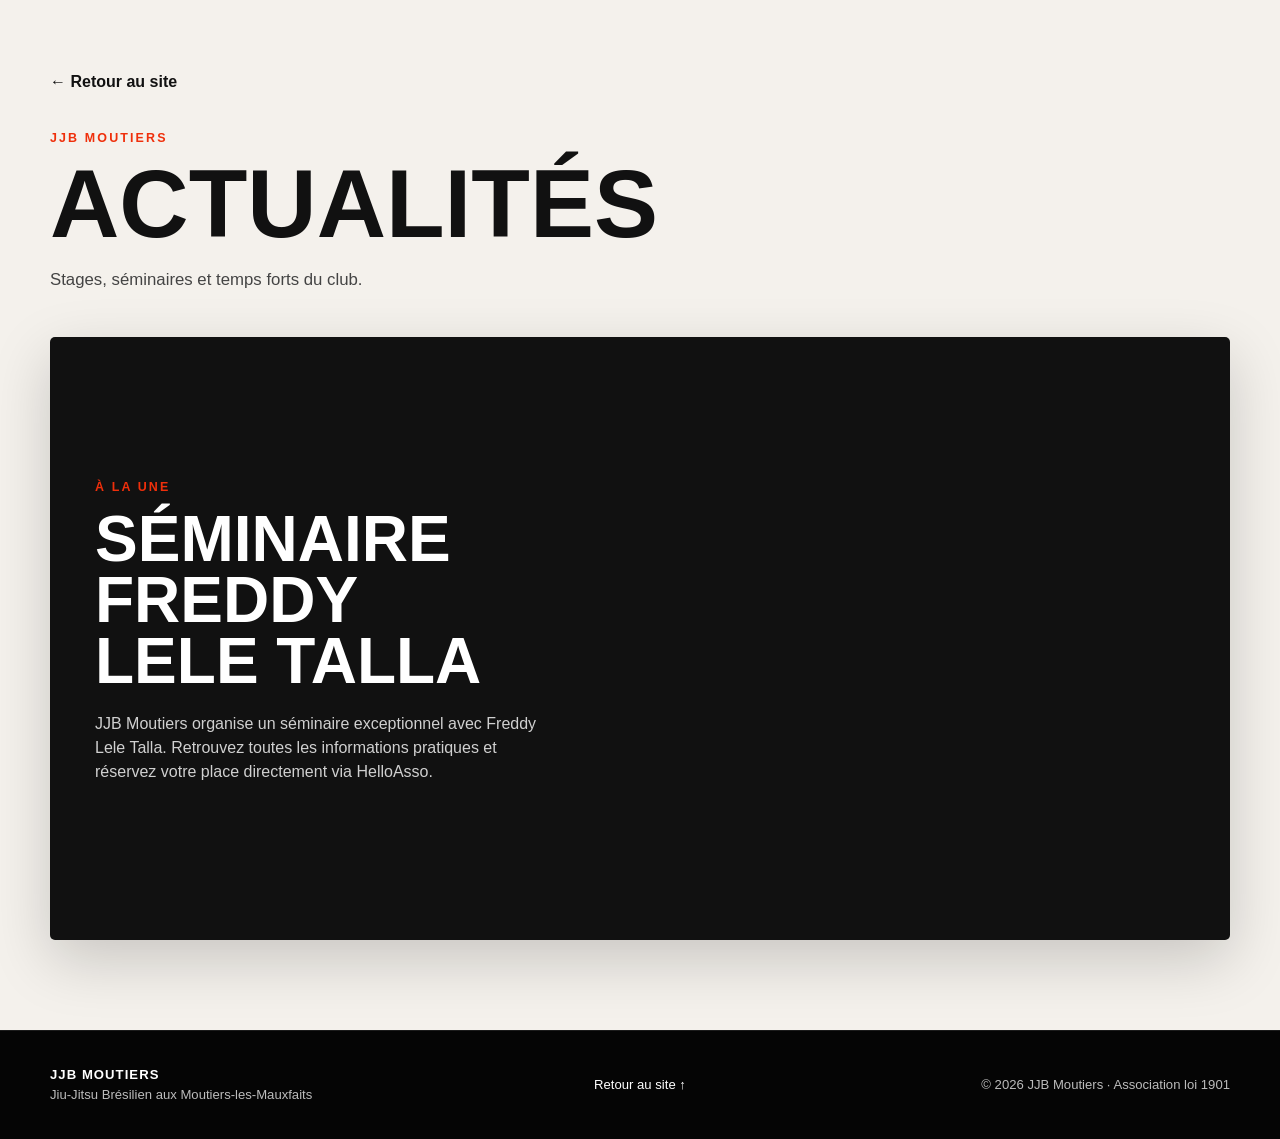
==== actualites.html @ f25745db "Création page actualités This file contains the HTML structure for the JJB Moutiers news page, inclu" ====
<!doctype html>
<html lang="fr">
<head>
  <meta charset="utf-8">
  <meta name="viewport" content="width=device-width, initial-scale=1">

  <title>Actualités | JJB Moutiers</title>
  <meta name="description" content="Retrouvez les actualités, stages et événements du club JJB Moutiers aux Moutiers-les-Mauxfaits.">

  <meta name="robots" content="index,follow">
  <link rel="canonical" href="https://www.jjbmoutiers.fr/actualites.html">

  <link rel="icon" href="assets/logo-jjb-moutiers.png">
  <link rel="stylesheet" href="styles.css">

  <style>
    .news-page{
      background:#f4f1ec;
      color:#111;
      min-height:100vh;
      padding:70px 0 90px;
    }

    .news-header{
      max-width:850px;
      margin-bottom:45px;
    }

    .news-header h1{
      font-family:Impact,Haettenschweiler,'Arial Narrow Bold',sans-serif;
      text-transform:uppercase;
      font-size:clamp(3.2rem,8vw,6rem);
      line-height:.9;
      margin:0 0 20px;
    }

    .news-header>p:last-child{
      max-width:650px;
      color:#444;
      font-size:1.05rem;
    }

    .news-back{
      display:inline-block;
      margin-bottom:35px;
      font-weight:800;
      color:#111;
    }

    .news-card{
      display:grid;
      grid-template-columns:.85fr 1.15fr;
      gap:50px;
      align-items:center;
      background:#111;
      color:#fff;
      padding:45px;
      border-radius:5px;
      box-shadow:0 20px 60px rgba(0,0,0,.18);
    }

    .news-card .section-tag{
      color:#ef2f0b;
    }

    .news-card h2{
      font-family:Impact,Haettenschweiler,'Arial Narrow Bold',sans-serif;
      text-transform:uppercase;
      font-size:clamp(2.3rem,5vw,4rem);
      line-height:.95;
      margin-bottom:20px;
    }

    .news-card p{
      color:#d0d0d0;
      max-width:480px;
    }

    .news-widget{
      min-width:0;
    }

    .news-widget iframe{
      display:block;
      width:100%;
      height:513px;
      border:0;
    }

    @media(max-width:800px){
      .news-page{
        padding:45px 0 70px;
      }

      .news-card{
        grid-template-columns:1fr;
        gap:28px;
        padding:28px 20px;
      }

      .news-widget iframe{
        height:513px;
      }
    }
  </style>
</head>

<body>

  <main class="news-page">
    <div class="shell">

      <a class="news-back" href="index.html">← Retour au site</a>

      <div class="news-header">
        <p class="section-tag">JJB MOUTIERS</p>
        <h1>Actualités</h1>
        <p>Stages, séminaires et temps forts du club.</p>
      </div>

      <article class="news-card">

        <div>
          <p class="section-tag">À LA UNE</p>

          <h2>Séminaire Freddy Lele Talla</h2>

          <p>
            JJB Moutiers organise un séminaire exceptionnel avec Freddy Lele Talla.
            Retrouvez toutes les informations pratiques et réservez votre place
            directement via HelloAsso.
          </p>
        </div>

        <div class="news-widget">
          <iframe
            id="haWidgetVignette"
            title="Séminaire Freddy Lele Talla - JJB Moutiers"
            allowtransparency="true"
            src="https://www.helloasso.com/associations/jjb-moutiers/evenements/seminaire-freddy-lele-talla/widget-vignette">
          </iframe>
        </div>

      </article>

    </div>
  </main>

  <footer class="site-footer">
    <div class="shell footer-grid">

      <div>
        <strong>JJB MOUTIERS</strong>
        <span>Jiu-Jitsu Brésilien aux Moutiers-les-Mauxfaits</span>
      </div>

      <div>
        <a href="index.html">Retour au site ↑</a>
      </div>

      <p>© 2026 JJB Moutiers · Association loi 1901</p>

    </div>
  </footer>

</body>
</html>
---- styles.css ----
:root{
  --ink:#080808;
  --ink-2:#111111;
  --panel:#171717;
  --paper:#f4f1ec;
  --white:#fff;
  --muted:#bdbdbd;
  --line:rgba(255,255,255,.14);
  --accent:#ef2f0b;
  --accent-2:#b91f08;
  --shadow:0 20px 60px rgba(0,0,0,.35);
  --shell:min(1180px, calc(100% - 40px));
}
*{box-sizing:border-box}
html{scroll-behavior:smooth}
body{margin:0;background:var(--ink);color:#fff;font-family:Arial,Helvetica,sans-serif;line-height:1.5}
img{display:block;max-width:100%}
a{color:inherit;text-decoration:none}
button,input,textarea{font:inherit}
.skip-link{position:absolute;left:-9999px;top:8px;background:#fff;color:#000;padding:10px;z-index:999}
.skip-link:focus{left:8px}
.shell{width:var(--shell);margin:0 auto}
.site-header{position:sticky;top:0;z-index:100;background:rgba(5,5,5,.92);backdrop-filter:blur(14px);border-bottom:1px solid rgba(255,255,255,.08)}
.nav-wrap{min-height:78px;display:flex;align-items:center;justify-content:space-between;gap:32px}
.brand{display:flex;align-items:center;gap:12px;min-width:max-content}
.brand img{width:58px;height:58px;object-fit:contain}
.brand span{display:flex;flex-direction:column;line-height:1}
.brand strong{font-family:Impact,Haettenschweiler,'Arial Narrow Bold',sans-serif;font-size:1.32rem;letter-spacing:.045em}
.brand small{margin-top:7px;font-size:.72rem;letter-spacing:.16em;font-weight:800}
.main-nav{display:flex;align-items:center;gap:28px;font-size:.83rem;font-weight:800}
.main-nav a{transition:.2s;color ease,.2s transform ease}.main-nav a:hover{color:var(--accent);transform:translateY(-1px)}
.nav-instagram{border:1px solid rgba(255,255,255,.28);padding:8px 12px;border-radius:3px}
.menu-toggle{display:none;background:none;border:0;color:#fff;padding:8px;cursor:pointer}.menu-toggle span{display:block;width:28px;height:2px;background:#fff;margin:5px 0}
.hero{position:relative;min-height:650px;display:flex;align-items:center;overflow:hidden}
.hero-photo{position:absolute;top:0;right:0;bottom:0;left:auto;width:64%;height:100%;object-fit:cover;object-position:center 61%;filter:saturate(.9) contrast(1.04)}
.hero-overlay{position:absolute;inset:0;background:linear-gradient(90deg,rgba(0,0,0,.96) 0%,rgba(0,0,0,.86) 34%,rgba(0,0,0,.34) 63%,rgba(0,0,0,.08) 100%),linear-gradient(0deg,rgba(0,0,0,.35),transparent 55%)}
.hero-content{position:relative;padding:72px 0 84px;z-index:2}
.eyebrow,.section-tag{margin:0 0 13px;color:var(--accent);font-size:.78rem;font-weight:900;letter-spacing:.17em}
h1,h2,h3,p{margin-top:0}
.hero h1{font-family:Impact,Haettenschweiler,'Arial Narrow Bold',sans-serif;font-size:clamp(4rem,9vw,7.8rem);line-height:.86;letter-spacing:.035em;margin-bottom:14px;text-shadow:0 6px 30px rgba(0,0,0,.45)}
.hero-kicker{font-family:Impact,Haettenschweiler,'Arial Narrow Bold',sans-serif;color:var(--accent);font-size:clamp(2rem,5vw,4.2rem);letter-spacing:.025em;line-height:1;margin-bottom:20px}
.hero-mantra{font-weight:900;letter-spacing:.22em;font-size:.88rem}.hero-mantra span{color:var(--accent);padding:0 8px}
.hero-copy{max-width:680px;font-size:1.08rem;color:#eee;margin:23px 0 30px}
.hero-actions{display:flex;gap:14px;flex-wrap:wrap}.btn{display:inline-flex;align-items:center;justify-content:center;gap:18px;min-height:52px;padding:0 22px;border-radius:3px;font-family:Impact,Haettenschweiler,'Arial Narrow Bold',sans-serif;letter-spacing:.04em;text-transform:uppercase;transition:.2s ease;cursor:pointer}.btn span{font-family:Arial,Helvetica,sans-serif;font-size:1.1rem}.btn:hover{transform:translateY(-2px)}.btn-primary{background:var(--accent);color:#fff;box-shadow:0 12px 28px rgba(239,47,11,.24)}.btn-primary:hover{background:#ff3a12}.btn-ghost{border:1px solid rgba(255,255,255,.65);background:rgba(0,0,0,.25)}.btn-ghost:hover{background:#fff;color:#000}
.pillars{background:linear-gradient(180deg,#111,#090909);border-top:1px solid rgba(255,255,255,.06);border-bottom:1px solid rgba(255,255,255,.08)}
.pillar-grid{display:grid;grid-template-columns:repeat(4,1fr)}
.pillar-grid article{position:relative;text-align:center;padding:30px 24px 32px}.pillar-grid article+article:before{content:"";position:absolute;left:0;top:28px;bottom:28px;width:1px;background:var(--line)}
.pillar-icon{display:block;color:var(--accent);font-size:1.85rem;margin-bottom:9px}.pillar-grid h2{font-family:Impact,Haettenschweiler,'Arial Narrow Bold',sans-serif;font-size:1.05rem;letter-spacing:.04em;margin-bottom:5px}.pillar-grid p{margin:0;color:#d4d4d4;font-size:.84rem}
.section{padding:88px 0}.section-light{background:var(--paper);color:#101010}.section-dark{background:radial-gradient(circle at 20% 0%,#1a1a1a 0,#0c0c0c 42%,#050505 100%)}
.section-copy h2,.section-heading h2,.contact-card h2,.signup-content h2,.schedule-inner h2{font-family:Impact,Haettenschweiler,'Arial Narrow Bold',sans-serif;text-transform:uppercase;letter-spacing:.025em;font-size:clamp(2.1rem,4vw,3.3rem);line-height:.98;margin-bottom:22px}.section-light .section-tag{color:#111;position:relative;display:inline-block;padding-bottom:10px}.section-light .section-tag:after{content:"";position:absolute;left:0;bottom:0;width:74px;height:3px;background:var(--accent)}
.club-grid{display:grid;grid-template-columns:.9fr 1.25fr;gap:64px;align-items:center}.section-copy p{font-size:1rem;color:#292929}.text-link{display:inline-flex;gap:15px;align-items:center;color:#111;font-family:Impact,Haettenschweiler,'Arial Narrow Bold',sans-serif;text-transform:uppercase;border-bottom:2px solid var(--accent);padding:12px 0 8px;margin-top:8px}.text-link span{color:var(--accent)}
.cfjjb-affiliation{
  display:flex;
  align-items:center;
  gap:14px;
  margin:22px 0 4px;
  padding:12px 14px;
  max-width:390px;
  background:#111;
  border-radius:4px;
}

.cfjjb-affiliation a{
  display:block;
  flex:0 0 auto;
}

.cfjjb-affiliation img{
  width:64px;
  height:auto;
}

.cfjjb-affiliation p{
  margin:0;
  line-height:1.25;
}

.cfjjb-affiliation strong{
  display:block;
  color:#fff;
  font-size:.92rem;
}

.cfjjb-affiliation span{
  display:block;
  margin-top:3px;
  color:#bdbdbd;
  font-size:.72rem;
}
.photo-triptych{display:grid;grid-template-columns:repeat(3,1fr);gap:12px;height:480px}.photo-triptych figure{margin:0;overflow:hidden;background:#111}.photo-triptych img{width:100%;height:100%;object-fit:cover;transition:.35s ease}.photo-triptych figure:nth-child(1) img{filter:grayscale(100%);object-position:50% 44%}.photo-triptych figure:nth-child(2) img{filter:grayscale(0%);object-position:50% 52%}.photo-triptych figure:nth-child(3) img{filter:grayscale(0%);object-position:48% 38%}.photo-triptych figure:hover img{transform:scale(1.035);filter:grayscale(0%)}
.section-heading{display:flex;justify-content:space-between;gap:80px;align-items:end;margin-bottom:42px}.section-heading>p{max-width:440px;color:#c7c7c7;margin-bottom:6px}
.course-cards{display:grid;grid-template-columns:repeat(4,1fr);border:1px solid var(--line)}.course-card{padding:34px 28px 38px;min-height:260px;background:rgba(255,255,255,.02);position:relative}.course-card+.course-card{border-left:1px solid var(--line)}.course-card>span{font-family:Impact,Haettenschweiler,'Arial Narrow Bold',sans-serif;color:var(--accent);font-size:1.1rem}.course-card h3{font-family:Impact,Haettenschweiler,'Arial Narrow Bold',sans-serif;font-size:1.6rem;letter-spacing:.02em;text-transform:uppercase;margin:50px 0 12px}.course-card p{margin:0;color:#bbb;font-size:.91rem}.course-card:hover{background:linear-gradient(180deg,rgba(239,47,11,.12),rgba(255,255,255,.02))}
.schedule-section{display:grid;grid-template-columns:.78fr 1.22fr;min-height:650px;background:#0a0a0a}.schedule-media{overflow:hidden}.schedule-media img{width:100%;height:100%;object-fit:cover;object-position:50% 48%;filter:saturate(.88)}.schedule-panel{display:flex;align-items:center;background:linear-gradient(135deg,#0a0a0a,#171717)}.schedule-inner{width:min(720px,calc(100% - 64px));margin:0 auto;padding:64px 0}.schedule-inner .section-tag{color:var(--accent)}
.schedule-table{border:1px solid var(--line)}.schedule-row{display:grid;grid-template-columns:110px 1fr 120px;gap:16px;padding:14px 18px;border-bottom:1px solid rgba(255,255,255,.08);align-items:center}.schedule-row:last-child{border-bottom:0}.schedule-row:nth-child(odd):not(.schedule-head){background:rgba(255,255,255,.025)}.schedule-head{color:#9f9f9f;text-transform:uppercase;font-size:.75rem;letter-spacing:.08em;font-weight:800}.schedule-row strong{color:#fff}.schedule-row span{color:#d2d2d2}.schedule-row time{text-align:right;color:#fff;font-weight:800}
.wide-photo{position:relative;height:520px;overflow:hidden}.wide-photo img{width:100%;height:100%;object-fit:cover;object-position:50% 50%}.wide-photo:after{content:"";position:absolute;inset:0;background:linear-gradient(0deg,rgba(0,0,0,.62),transparent 52%)}.wide-photo-caption{position:absolute;left:50%;bottom:42px;transform:translateX(-50%);z-index:2;width:var(--shell);display:flex;align-items:end;justify-content:space-between;gap:30px}.wide-photo-caption strong{font-family:Impact,Haettenschweiler,'Arial Narrow Bold',sans-serif;font-size:2.5rem;letter-spacing:.04em}.wide-photo-caption span{font-size:1rem;color:#eee}
.signup-section{display:grid;grid-template-columns:1fr 1fr}.signup-half{padding:68px 0}.trial{background:linear-gradient(135deg,#ee2e0a 0,#b81c05 100%);position:relative;overflow:hidden}.trial:after{content:"";position:absolute;width:270px;height:270px;border:46px solid rgba(0,0,0,.08);border-radius:50%;right:-110px;bottom:-150px}.membership{background:linear-gradient(135deg,#0f0f0f,#1b1b1b)}.signup-content{width:min(520px,calc(100% - 56px));margin:0 auto}.signup-content .section-tag{color:#fff}.signup-content h2{font-size:2.6rem}.signup-content p{max-width:530px;color:#f0f0f0}.helloasso-widget{margin-top:24px;max-width:440px;min-height:70px}.helloasso-widget iframe{display:block;width:100%;height:70px;border:0;background:transparent}

/* Competition */
.competition-section{background:radial-gradient(circle at 80% 0%,rgba(239,47,11,.13),transparent 32%),linear-gradient(180deg,#101010 0%,#050505 100%);overflow:hidden}
.competition-intro{display:grid;grid-template-columns:.95fr 1.05fr;gap:58px;align-items:stretch}
.competition-copy{padding:12px 0}.competition-copy h2{font-family:Impact,Haettenschweiler,'Arial Narrow Bold',sans-serif;text-transform:uppercase;letter-spacing:.025em;font-size:clamp(2.5rem,5vw,4rem);line-height:.94;margin-bottom:24px}.competition-copy>p{color:#c8c8c8;max-width:640px}.competition-copy .section-tag{color:var(--accent)}
.competition-facts{display:grid;grid-template-columns:repeat(3,1fr);border:1px solid var(--line);margin:30px 0 26px}.competition-facts article{padding:22px 18px 20px;min-height:160px;background:rgba(255,255,255,.025)}.competition-facts article+article{border-left:1px solid var(--line)}.competition-facts strong{display:block;font-family:Impact,Haettenschweiler,'Arial Narrow Bold',sans-serif;color:var(--accent);font-size:2.15rem;line-height:1;margin-bottom:12px}.competition-facts span{display:block;font-weight:900;color:#fff;line-height:1.15}.competition-facts small{display:block;color:#9f9f9f;margin-top:8px;line-height:1.35}
.competition-actions{display:flex;align-items:center;gap:15px;flex-wrap:wrap}.competition-actions .btn{min-height:48px}.competition-source{color:#c9c9c9;font-size:.84rem;font-weight:800;border-bottom:1px solid rgba(255,255,255,.24);padding:7px 0}.competition-source:hover{color:#fff;border-color:var(--accent)}
.competition-feature{position:relative;margin:0;min-height:540px;overflow:hidden;background:#151515;box-shadow:var(--shadow)}.competition-feature img{width:100%;height:100%;object-fit:cover;object-position:50% 48%;filter:saturate(.8) contrast(1.06)}.competition-feature:after,.competition-card:after{content:"";position:absolute;inset:0;background:linear-gradient(0deg,rgba(0,0,0,.82) 0%,rgba(0,0,0,.08) 48%,transparent 72%);pointer-events:none}.competition-feature figcaption,.competition-card figcaption{position:absolute;left:24px;right:24px;bottom:22px;z-index:2}.competition-feature figcaption strong,.competition-card figcaption strong{display:block;font-family:Impact,Haettenschweiler,'Arial Narrow Bold',sans-serif;text-transform:uppercase;letter-spacing:.04em;color:#fff}.competition-feature figcaption strong{font-size:2rem}.competition-feature figcaption span,.competition-card figcaption span{display:block;color:#ddd;margin-top:4px}.competition-feature figcaption span{max-width:480px}
.competition-gallery{display:grid;grid-template-columns:repeat(4,1fr);grid-auto-rows:220px;gap:12px;margin-top:50px}.competition-card{position:relative;margin:0;overflow:hidden;background:#161616}.competition-card img{width:100%;height:100%;object-fit:cover;transition:.35s ease;filter:saturate(.9) contrast(1.04)}.competition-card:hover img{transform:scale(1.035)}.competition-card-tall{grid-row:span 2}.competition-card-wide{grid-column:span 2}.competition-card figcaption strong{font-size:1.25rem}.competition-card figcaption span{font-size:.8rem;color:#c6c6c6}.competition-card:nth-child(2) img{object-position:50% 44%}.competition-card:nth-child(3) img{object-position:50% 42%}.competition-card:nth-child(4) img{object-position:50% 38%}.competition-card:nth-child(5) img{object-position:50% 40%}.competition-card:nth-child(6) img{object-position:50% 36%}

.contact-grid{display:grid;grid-template-columns:1.05fr 1fr .9fr;gap:54px}.contact-card,.partners-card{min-width:0}.contact-card address{font-style:normal;font-size:1.05rem;line-height:1.75;margin-bottom:24px}.btn-outline-dark{border:1px solid #111;color:#111}.btn-outline-dark:hover{background:#111;color:#fff}.contact-list{list-style:none;padding:0;margin:0}.contact-list li{display:flex;align-items:center;gap:15px;padding:10px 0;border-bottom:1px solid rgba(0,0,0,.1)}.contact-list li span{color:var(--accent);font-weight:900;font-size:1.25rem}.contact-list a:hover{color:var(--accent)}.partner-logos{display:flex;align-items:center;gap:16px;flex-wrap:wrap}.partner-logos img{width:88px;height:88px;object-fit:contain;border-radius:50%;background:#fff}.partner-logos img:first-child{background:transparent}
.site-footer{background:#050505;border-top:1px solid rgba(255,255,255,.09);padding:34px 0;color:#bcbcbc}.footer-grid{display:grid;grid-template-columns:1fr auto 1fr;gap:28px;align-items:center;font-size:.82rem}.footer-grid>div{display:flex;flex-direction:column}.footer-grid strong{color:#fff;letter-spacing:.08em}.footer-grid a{color:#fff}.footer-grid p{text-align:right;margin:0}
#club,#cours,#horaires,#competition,#essai,#adhesion,#contact{scroll-margin-top:92px}
.mobile-cta-bar{display:none}
@media (max-width:980px){
  body.menu-open{overflow:hidden}
  .menu-toggle{display:block}.main-nav{position:absolute;top:78px;left:0;right:0;display:none;flex-direction:column;align-items:stretch;gap:0;background:#090909;border-top:1px solid rgba(255,255,255,.08);padding:10px 20px 18px}.main-nav.open{display:flex}.main-nav a{padding:13px 0;border-bottom:1px solid rgba(255,255,255,.07)}.nav-instagram{border:0;border-radius:0}
  .hero{min-height:620px}.hero-photo{width:66%;object-position:center 61%}.hero-overlay{background:linear-gradient(90deg,rgba(0,0,0,.97) 0%,rgba(0,0,0,.84) 50%,rgba(0,0,0,.28) 100%)}.hero-copy{max-width:560px}
  .pillar-grid{grid-template-columns:repeat(2,1fr)}.pillar-grid article:nth-child(3):before{display:none}.pillar-grid article:nth-child(-n+2){border-bottom:1px solid var(--line)}
  .club-grid{grid-template-columns:1fr;gap:40px}.photo-triptych{height:420px}
  .section-heading{display:block}.section-heading>p{max-width:650px}.course-cards{grid-template-columns:repeat(2,1fr)}.course-card:nth-child(3){border-left:0;border-top:1px solid var(--line)}.course-card:nth-child(4){border-top:1px solid var(--line)}
  .schedule-section{grid-template-columns:1fr}.schedule-media{height:430px}.schedule-panel{min-height:auto}
  .competition-intro{grid-template-columns:1fr;gap:36px}.competition-feature{min-height:430px}.competition-gallery{grid-template-columns:repeat(2,1fr);grid-auto-rows:300px}.competition-card-tall{grid-row:span 1}.competition-card-wide{grid-column:span 2}
  .contact-grid{grid-template-columns:1fr 1fr}.partners-card{grid-column:1/-1}
}
@media (max-width:680px){
  :root{--shell:min(100% - 28px,1180px)}
  body{padding-bottom:calc(68px + env(safe-area-inset-bottom,0px))}
  #club,#cours,#horaires,#competition,#essai,#adhesion,#contact{scroll-margin-top:78px}
  .brand img{width:50px;height:50px}.brand strong{font-size:1.05rem}.brand small{font-size:.62rem}.nav-wrap{min-height:70px}.menu-toggle{min-width:46px;min-height:46px}.main-nav{position:fixed;top:70px;bottom:0;left:0;right:0;overflow:auto;padding:14px 20px calc(96px + env(safe-area-inset-bottom,0px));background:rgba(7,7,7,.985);box-shadow:0 18px 50px rgba(0,0,0,.55)}.main-nav a{display:flex;align-items:center;min-height:52px;font-size:1rem}.nav-instagram{margin-top:8px;color:var(--accent)}
  .hero{min-height:700px;align-items:end}.hero-photo{left:0;right:0;width:100%;object-position:53% 58%}.hero-overlay{background:linear-gradient(0deg,rgba(0,0,0,.98) 0%,rgba(0,0,0,.9) 43%,rgba(0,0,0,.3) 78%,rgba(0,0,0,.2) 100%)}.hero-content{padding:225px 0 54px}.hero h1{font-size:clamp(3.5rem,19vw,5.6rem)}.hero-kicker{font-size:clamp(2.1rem,10vw,3.1rem)}.hero-mantra{font-size:.72rem;letter-spacing:.12em}.hero-copy{font-size:.98rem}.hero-actions{flex-direction:column}.btn{width:100%}
  .pillar-grid{grid-template-columns:1fr 1fr}.pillar-grid article{padding:26px 15px}.pillar-grid article:nth-child(2n):before{display:block}.pillar-grid article:nth-child(3):before{display:none}
  .section{padding:64px 0}.section-copy h2,.section-heading h2,.contact-card h2,.signup-content h2,.schedule-inner h2{font-size:2.25rem}.photo-triptych{height:auto;grid-template-columns:1fr 1fr}.photo-triptych figure{height:330px}.photo-triptych figure:nth-child(3){grid-column:1/-1;height:390px}
  .course-cards{grid-template-columns:1fr}.course-card{min-height:220px}.course-card+.course-card{border-left:0;border-top:1px solid var(--line)}.course-card h3{margin-top:28px}
  .schedule-media{height:360px}.schedule-inner{width:calc(100% - 28px);padding:52px 0}.schedule-table{border:0}.schedule-head{display:none}.schedule-row{grid-template-columns:1fr auto;gap:7px 20px;padding:16px 0}.schedule-row strong{grid-column:1}.schedule-row span{grid-column:1}.schedule-row time{grid-column:2;grid-row:1/3;align-self:center}
  .wide-photo{height:430px}.wide-photo img{object-position:50% 50%}.wide-photo-caption{bottom:24px;display:block}.wide-photo-caption strong{font-size:2rem;display:block}.wide-photo-caption span{display:block;margin-top:8px}
  .competition-facts{grid-template-columns:1fr}.competition-facts article{min-height:auto}.competition-facts article+article{border-left:0;border-top:1px solid var(--line)}.competition-actions{align-items:stretch}.competition-actions .btn{width:100%}.competition-source{width:100%}.competition-feature{min-height:360px}.competition-gallery{grid-template-columns:1fr;grid-auto-rows:280px;margin-top:30px}.competition-card-wide{grid-column:span 1}.competition-card-tall{grid-row:span 1}.competition-card figcaption{left:18px;right:18px;bottom:18px}
  .signup-section{grid-template-columns:1fr}.signup-half{padding:52px 0}.signup-content{width:calc(100% - 28px)}.signup-content h2{font-size:2.2rem}
  .contact-grid{grid-template-columns:1fr;gap:42px}.partners-card{grid-column:auto}.partner-logos img{width:74px;height:74px}
  .footer-grid{grid-template-columns:1fr;gap:13px;text-align:center}.footer-grid>div{align-items:center}.footer-grid p{text-align:center}.site-footer{padding-bottom:42px}
  .mobile-cta-bar{position:fixed;display:grid;grid-template-columns:1.25fr .85fr;left:0;right:0;bottom:0;z-index:150;background:rgba(5,5,5,.96);backdrop-filter:blur(14px);border-top:1px solid rgba(255,255,255,.13);padding:8px 10px calc(8px + env(safe-area-inset-bottom,0px));gap:8px;box-shadow:0 -12px 30px rgba(0,0,0,.34)}
  .mobile-cta{min-height:48px;border-radius:4px;display:flex;align-items:center;justify-content:center;gap:8px;font-family:Impact,Haettenschweiler,'Arial Narrow Bold',sans-serif;text-transform:uppercase;letter-spacing:.035em;font-size:.94rem}
  .mobile-cta-trial{background:var(--accent);color:#fff}.mobile-cta-join{background:#fff;color:#090909}.mobile-cta-icon{font-family:Arial,Helvetica,sans-serif;font-size:1.05rem;font-weight:900}
}
@media (max-width:390px){
  .brand small{display:none}.brand strong{font-size:1rem}.hero-content{padding-top:205px}.hero-mantra{font-size:.66rem}.pillar-grid{grid-template-columns:1fr}.pillar-grid article{border-bottom:1px solid var(--line)}.pillar-grid article:before{display:none!important}.pillar-grid article:last-child{border-bottom:0}.photo-triptych{grid-template-columns:1fr}.photo-triptych figure,.photo-triptych figure:nth-child(3){grid-column:auto;height:300px}.schedule-row{grid-template-columns:1fr}.schedule-row time{grid-column:1;grid-row:auto;text-align:left;color:var(--accent);margin-top:2px}.competition-gallery{grid-auto-rows:250px}.mobile-cta{font-size:.86rem}
}

/* V2.2 test - robustesse widgets */
.widget-fallback{margin:.5rem 0 0;font-size:.78rem;line-height:1.4;opacity:.78}
.widget-fallback a{text-decoration:underline;text-underline-offset:3px}
.widget-fallback a:hover{opacity:1}
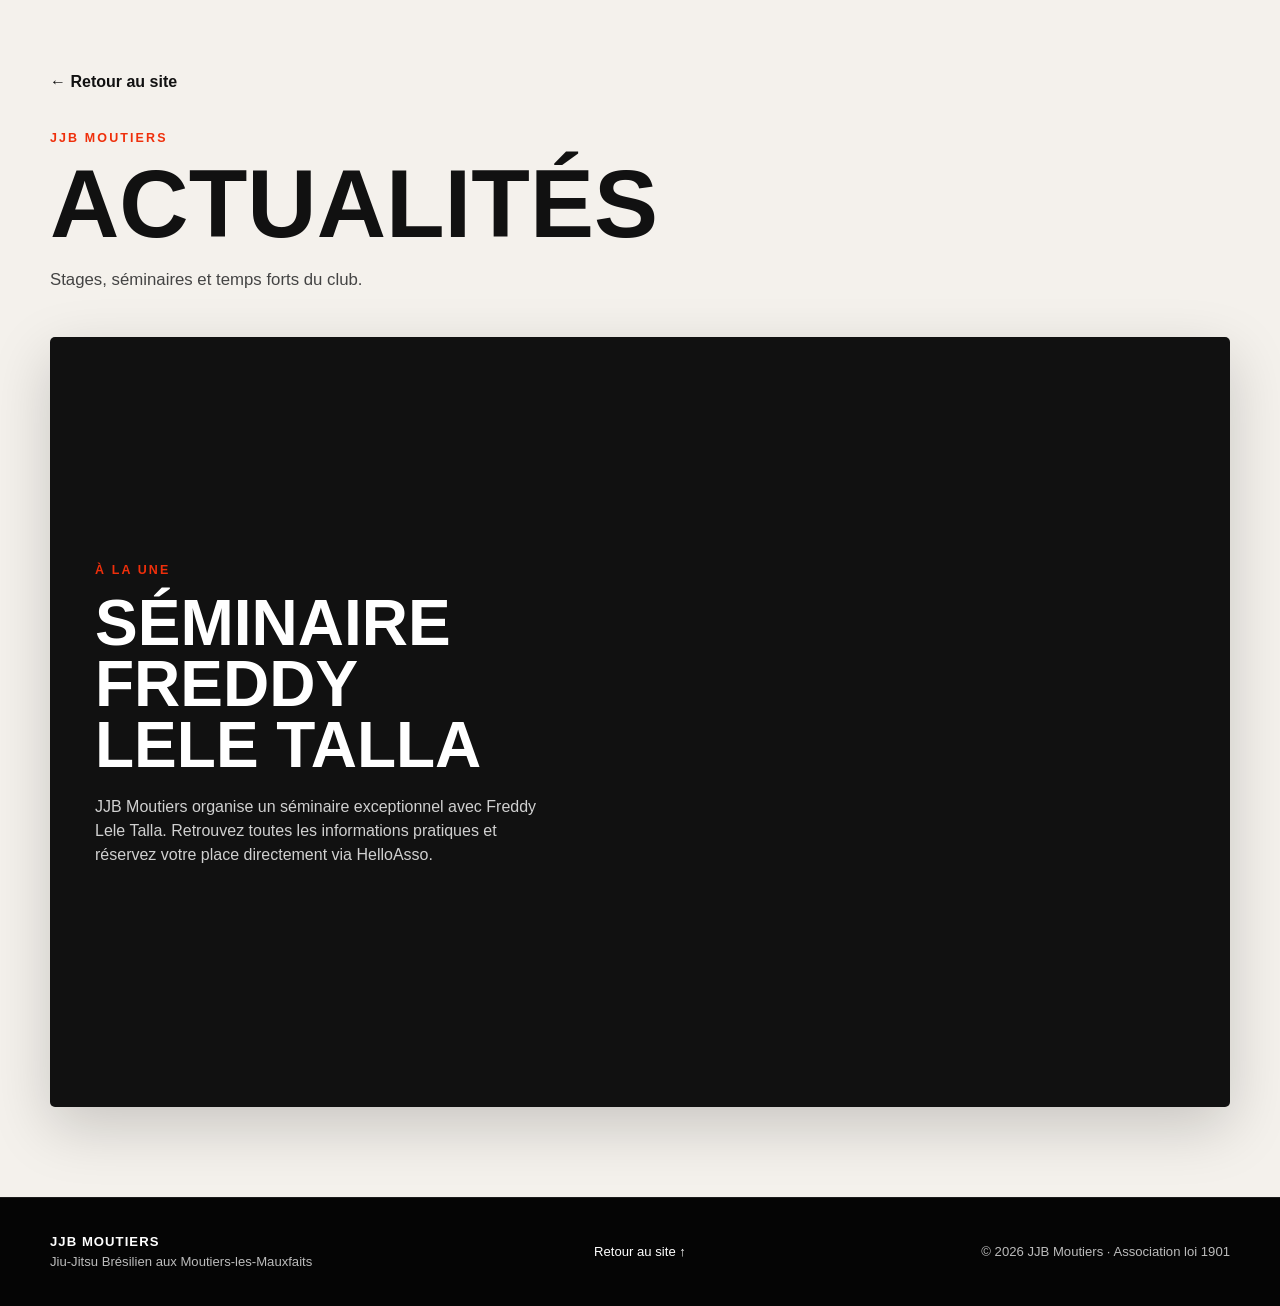
==== commit 67e51c9c: "Ajustement hauteur widget actualités" ====
--- a/actualites.html
+++ b/actualites.html
@@ -83,7 +83,7 @@
     .news-widget iframe{
       display:block;
       width:100%;
-      height:513px;
+      height:680px;
       border:0;
     }
 
@@ -99,7 +99,7 @@
       }
 
       .news-widget iframe{
-        height:513px;
+        height:760px;
       }
     }
   </style>
--- a/styles.css
+++ b/styles.css
@@ -42,6 +42,25 @@
 .hero-mantra{font-weight:900;letter-spacing:.22em;font-size:.88rem}.hero-mantra span{color:var(--accent);padding:0 8px}
 .hero-copy{max-width:680px;font-size:1.08rem;color:#eee;margin:23px 0 30px}
 .hero-actions{display:flex;gap:14px;flex-wrap:wrap}.btn{display:inline-flex;align-items:center;justify-content:center;gap:18px;min-height:52px;padding:0 22px;border-radius:3px;font-family:Impact,Haettenschweiler,'Arial Narrow Bold',sans-serif;letter-spacing:.04em;text-transform:uppercase;transition:.2s ease;cursor:pointer}.btn span{font-family:Arial,Helvetica,sans-serif;font-size:1.1rem}.btn:hover{transform:translateY(-2px)}.btn-primary{background:var(--accent);color:#fff;box-shadow:0 12px 28px rgba(239,47,11,.24)}.btn-primary:hover{background:#ff3a12}.btn-ghost{border:1px solid rgba(255,255,255,.65);background:rgba(0,0,0,.25)}.btn-ghost:hover{background:#fff;color:#000}
+.hero-news{
+  display:inline-block;
+  margin-top:14px;
+  color:#fff;
+  font-size:.86rem;
+  font-weight:800;
+  letter-spacing:.02em;
+  opacity:.9;
+}
+
+.hero-news span{
+  color:var(--accent);
+  font-weight:900;
+  margin-right:8px;
+}
+
+.hero-news:hover{
+  opacity:1;
+}
 .pillars{background:linear-gradient(180deg,#111,#090909);border-top:1px solid rgba(255,255,255,.06);border-bottom:1px solid rgba(255,255,255,.08)}
 .pillar-grid{display:grid;grid-template-columns:repeat(4,1fr)}
 .pillar-grid article{position:relative;text-align:center;padding:30px 24px 32px}.pillar-grid article+article:before{content:"";position:absolute;left:0;top:28px;bottom:28px;width:1px;background:var(--line)}
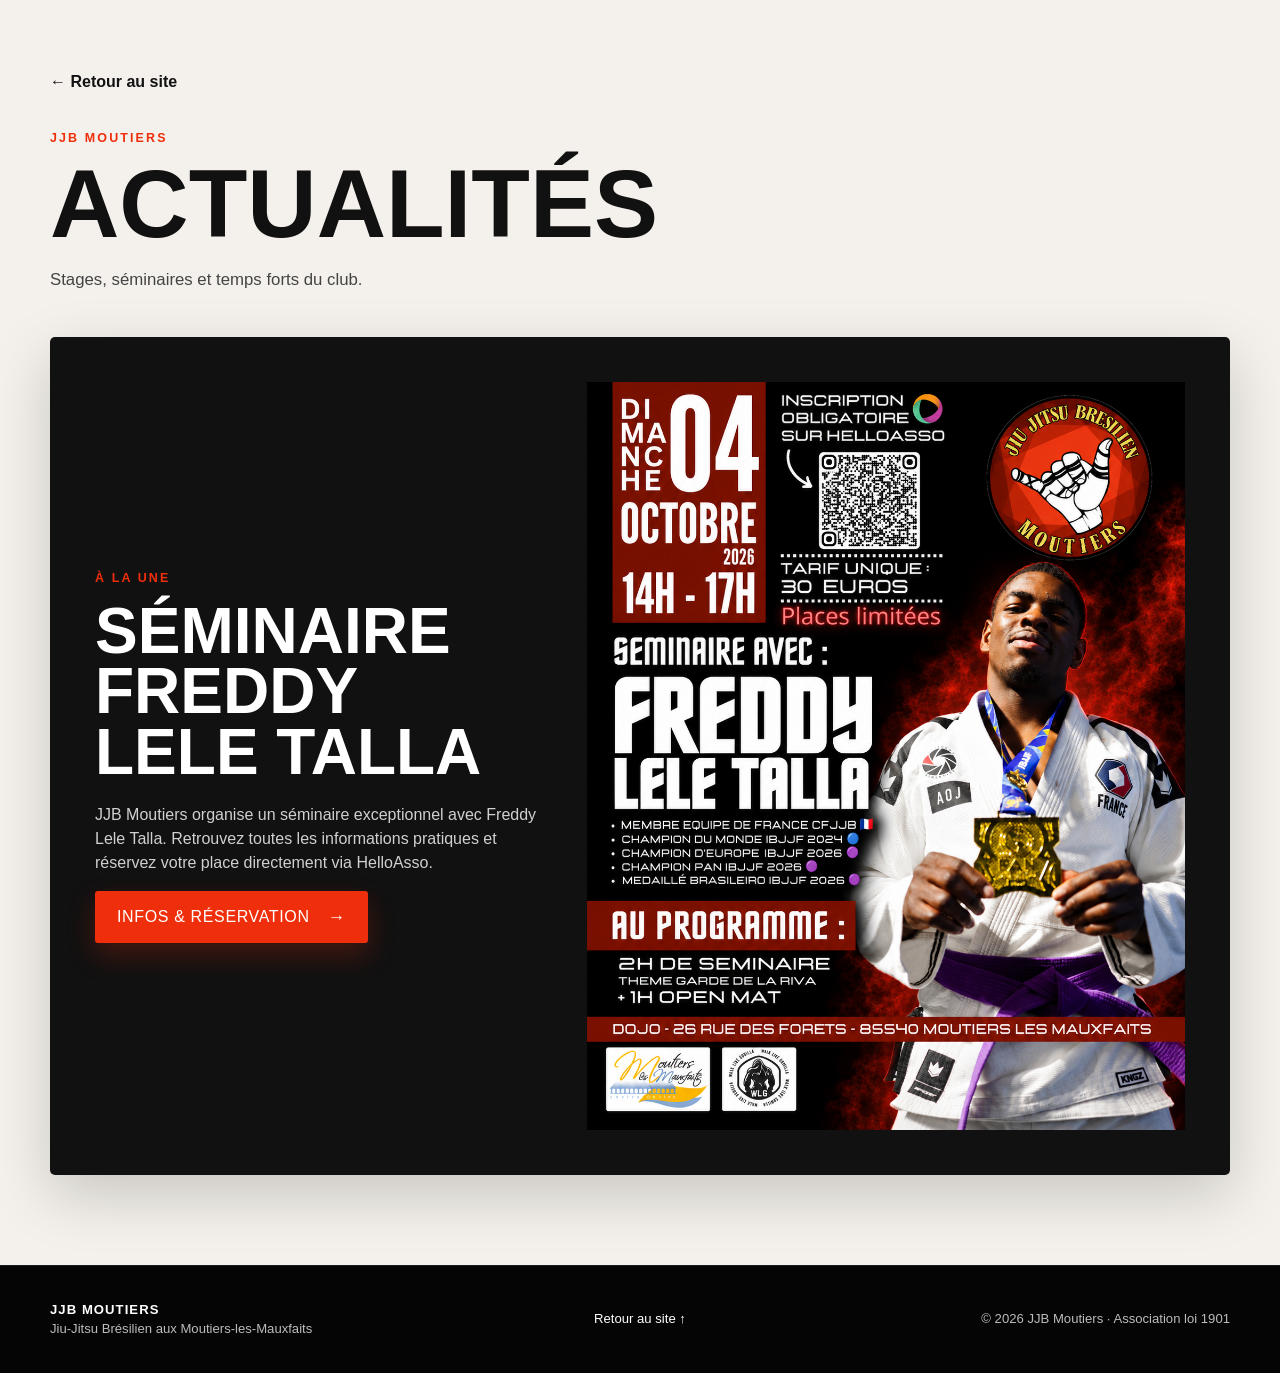
==== commit f15fa51f: "Remplacement widget par affiche séminaire Updated the news card section with a button for more infor" ====
--- a/actualites.html
+++ b/actualites.html
@@ -120,29 +120,31 @@
 
       <article class="news-card">
 
-        <div>
-          <p class="section-tag">À LA UNE</p>
+  <div>
+    <p class="section-tag">À LA UNE</p>
 
-          <h2>Séminaire Freddy Lele Talla</h2>
+    <h2>Séminaire Freddy Lele Talla</h2>
 
-          <p>
-            JJB Moutiers organise un séminaire exceptionnel avec Freddy Lele Talla.
-            Retrouvez toutes les informations pratiques et réservez votre place
-            directement via HelloAsso.
-          </p>
-        </div>
+    <p>
+      JJB Moutiers organise un séminaire exceptionnel avec Freddy Lele Talla.
+      Retrouvez toutes les informations pratiques et réservez votre place
+      directement via HelloAsso.
+    </p>
 
-        <div class="news-widget">
-          <iframe
-            id="haWidgetVignette"
-            title="Séminaire Freddy Lele Talla - JJB Moutiers"
-            allowtransparency="true"
-            src="https://www.helloasso.com/associations/jjb-moutiers/evenements/seminaire-freddy-lele-talla/widget-vignette">
-          </iframe>
-        </div>
+    <a class="btn btn-primary"
+       href="https://www.helloasso.com/associations/jjb-moutiers/evenements/seminaire-freddy-lele-talla"
+       target="_blank"
+       rel="noopener">
+      Infos & réservation <span>→</span>
+    </a>
+  </div>
 
-      </article>
+  <div class="news-poster">
+    <img src="assets/seminaire-freddy-lele-talla.png"
+         alt="Affiche du séminaire Freddy Lele Talla organisé par JJB Moutiers">
+  </div>
 
+</article>
     </div>
   </main>
 
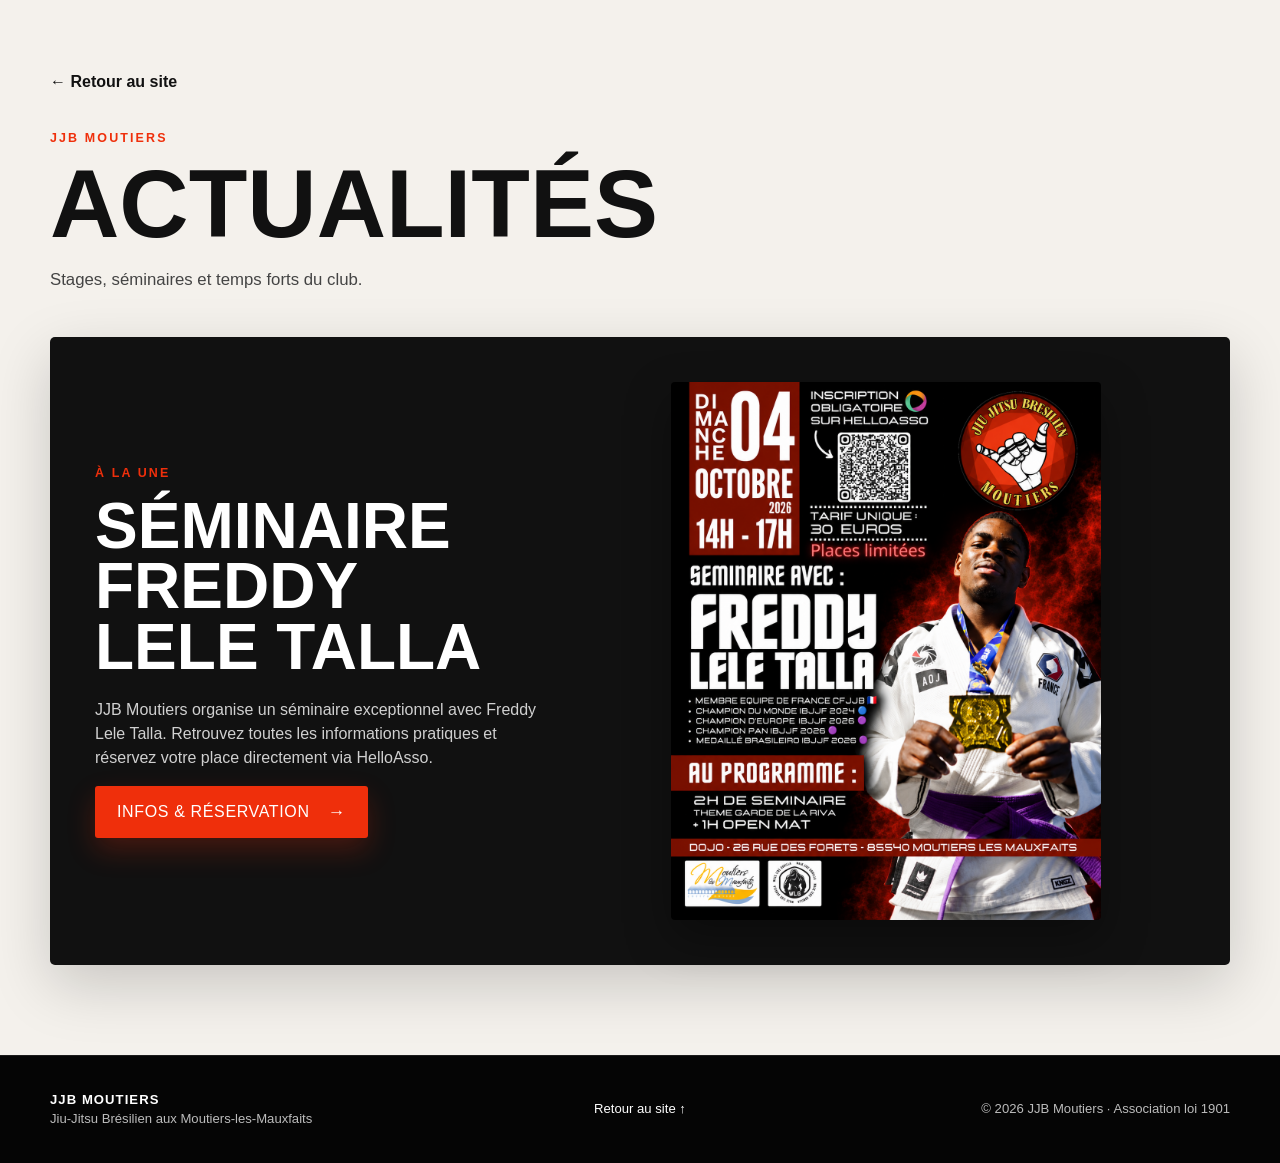
==== commit 4f1f748d: "Mise en forme affiche séminaire Updated styles for news widget and added news poster styles." ====
--- a/actualites.html
+++ b/actualites.html
@@ -76,16 +76,20 @@
       max-width:480px;
     }
 
-    .news-widget{
-      min-width:0;
-    }
+    .news-poster{
+  display:flex;
+  justify-content:center;
+  align-items:center;
+}
 
-    .news-widget iframe{
-      display:block;
-      width:100%;
-      height:680px;
-      border:0;
-    }
+.news-poster img{
+  display:block;
+  width:100%;
+  max-width:430px;
+  height:auto;
+  border-radius:4px;
+  box-shadow:0 18px 45px rgba(0,0,0,.35);
+}
 
     @media(max-width:800px){
       .news-page{
@@ -98,9 +102,9 @@
         padding:28px 20px;
       }
 
-      .news-widget iframe{
-        height:760px;
-      }
+      .news-poster img{
+  max-width:100%;
+}
     }
   </style>
 </head>
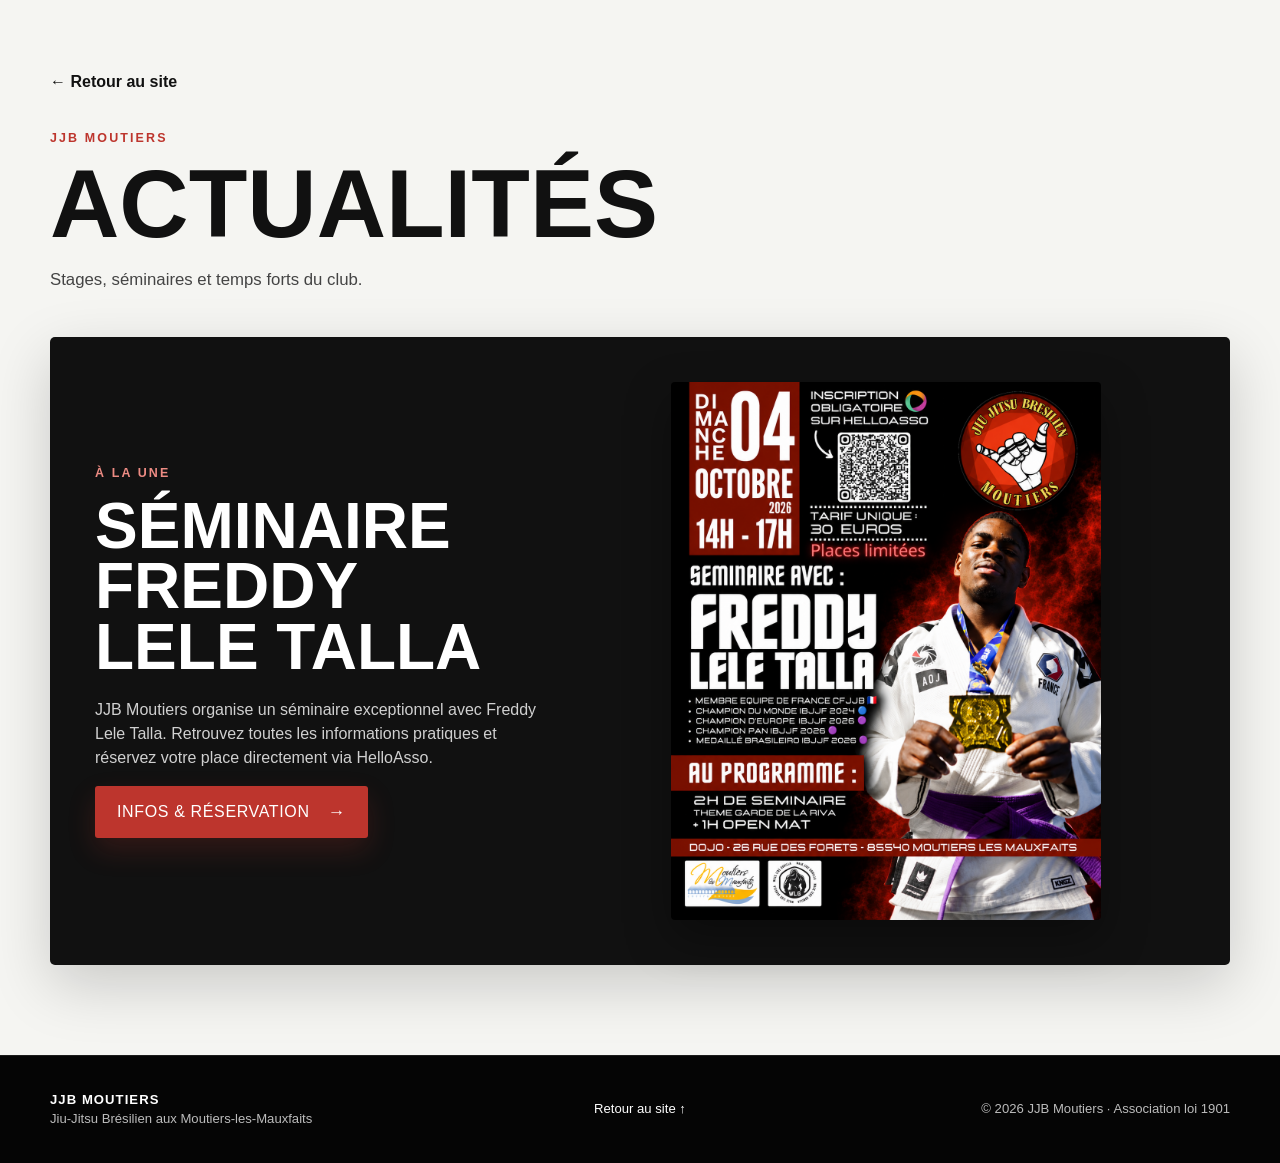
==== commit c0ddf7fa: "Refresh club logos and refine monochrome brand palette" ====
--- a/actualites.html
+++ b/actualites.html
@@ -10,16 +10,18 @@
   <meta name="robots" content="index,follow">
   <link rel="canonical" href="https://www.jjbmoutiers.fr/actualites.html">
 
-  <link rel="icon" href="assets/logo-jjb-moutiers.png">
+  <link rel="icon" type="image/png" sizes="64x64" href="assets/favicon.png">
   <link rel="stylesheet" href="styles.css">
 
   <style>
     .news-page{
-      background:#f4f1ec;
+      background:var(--paper);
       color:#111;
       min-height:100vh;
       padding:70px 0 90px;
     }
+
+    .news-header .section-tag{color:var(--accent)}
 
     .news-header{
       max-width:850px;
@@ -60,7 +62,7 @@
     }
 
     .news-card .section-tag{
-      color:#ef2f0b;
+      color:var(--accent-light);
     }
 
     .news-card h2{
@@ -114,7 +116,7 @@
   <main class="news-page">
     <div class="shell">
 
-      <a class="news-back" href="index.html">← Retour au site</a>
+      <a class="news-back" href="/">← Retour au site</a>
 
       <div class="news-header">
         <p class="section-tag">JJB MOUTIERS</p>
@@ -161,7 +163,7 @@
       </div>
 
       <div>
-        <a href="index.html">Retour au site ↑</a>
+        <a href="/">Retour au site ↑</a>
       </div>
 
       <p>© 2026 JJB Moutiers · Association loi 1901</p>
--- a/styles.css
+++ b/styles.css
@@ -2,12 +2,13 @@
   --ink:#080808;
   --ink-2:#111111;
   --panel:#171717;
-  --paper:#f4f1ec;
+  --paper:#f5f5f2;
   --white:#fff;
   --muted:#bdbdbd;
   --line:rgba(255,255,255,.14);
-  --accent:#ef2f0b;
-  --accent-2:#b91f08;
+  --accent:#bd352d;
+  --accent-2:#a12b24;
+  --accent-light:#ed8b83;
   --shadow:0 20px 60px rgba(0,0,0,.35);
   --shell:min(1180px, calc(100% - 40px));
 }
@@ -23,25 +24,25 @@
 .site-header{position:sticky;top:0;z-index:100;background:rgba(5,5,5,.92);backdrop-filter:blur(14px);border-bottom:1px solid rgba(255,255,255,.08)}
 .nav-wrap{min-height:78px;display:flex;align-items:center;justify-content:space-between;gap:32px}
 .brand{display:flex;align-items:center;gap:12px;min-width:max-content}
-.brand img{width:58px;height:58px;object-fit:contain}
+.brand img{width:64px;height:64px;object-fit:contain;flex-shrink:0}
 .brand span{display:flex;flex-direction:column;line-height:1}
 .brand strong{font-family:Impact,Haettenschweiler,'Arial Narrow Bold',sans-serif;font-size:1.32rem;letter-spacing:.045em}
 .brand small{margin-top:7px;font-size:.72rem;letter-spacing:.16em;font-weight:800}
 .main-nav{display:flex;align-items:center;gap:28px;font-size:.83rem;font-weight:800}
-.main-nav a{transition:.2s;color ease,.2s transform ease}.main-nav a:hover{color:var(--accent);transform:translateY(-1px)}
+.main-nav a{transition:.2s;color ease,.2s transform ease}.main-nav a:hover{color:var(--accent-light);transform:translateY(-1px)}
 .nav-instagram{border:1px solid rgba(255,255,255,.28);padding:8px 12px;border-radius:3px}
 .menu-toggle{display:none;background:none;border:0;color:#fff;padding:8px;cursor:pointer}.menu-toggle span{display:block;width:28px;height:2px;background:#fff;margin:5px 0}
 .hero{position:relative;min-height:650px;display:flex;align-items:center;overflow:hidden}
 .hero-photo{position:absolute;top:0;right:0;bottom:0;left:auto;width:64%;height:100%;object-fit:cover;object-position:center 61%;filter:saturate(.9) contrast(1.04)}
 .hero-overlay{position:absolute;inset:0;background:linear-gradient(90deg,rgba(0,0,0,.96) 0%,rgba(0,0,0,.86) 34%,rgba(0,0,0,.34) 63%,rgba(0,0,0,.08) 100%),linear-gradient(0deg,rgba(0,0,0,.35),transparent 55%)}
 .hero-content{position:relative;padding:72px 0 84px;z-index:2}
-.eyebrow,.section-tag{margin:0 0 13px;color:var(--accent);font-size:.78rem;font-weight:900;letter-spacing:.17em}
+.eyebrow,.section-tag{margin:0 0 13px;color:var(--accent-light);font-size:.78rem;font-weight:900;letter-spacing:.17em}
 h1,h2,h3,p{margin-top:0}
 .hero h1{font-family:Impact,Haettenschweiler,'Arial Narrow Bold',sans-serif;font-size:clamp(4rem,9vw,7.8rem);line-height:.86;letter-spacing:.035em;margin-bottom:14px;text-shadow:0 6px 30px rgba(0,0,0,.45)}
-.hero-kicker{font-family:Impact,Haettenschweiler,'Arial Narrow Bold',sans-serif;color:var(--accent);font-size:clamp(2rem,5vw,4.2rem);letter-spacing:.025em;line-height:1;margin-bottom:20px}
-.hero-mantra{font-weight:900;letter-spacing:.22em;font-size:.88rem}.hero-mantra span{color:var(--accent);padding:0 8px}
+.hero-kicker{font-family:Impact,Haettenschweiler,'Arial Narrow Bold',sans-serif;color:var(--white);font-size:clamp(2rem,5vw,4.2rem);letter-spacing:.025em;line-height:1;margin-bottom:20px}
+.hero-mantra{font-weight:900;letter-spacing:.22em;font-size:.88rem}.hero-mantra span{color:var(--accent-light);padding:0 8px}
 .hero-copy{max-width:680px;font-size:1.08rem;color:#eee;margin:23px 0 30px}
-.hero-actions{display:flex;gap:14px;flex-wrap:wrap}.btn{display:inline-flex;align-items:center;justify-content:center;gap:18px;min-height:52px;padding:0 22px;border-radius:3px;font-family:Impact,Haettenschweiler,'Arial Narrow Bold',sans-serif;letter-spacing:.04em;text-transform:uppercase;transition:.2s ease;cursor:pointer}.btn span{font-family:Arial,Helvetica,sans-serif;font-size:1.1rem}.btn:hover{transform:translateY(-2px)}.btn-primary{background:var(--accent);color:#fff;box-shadow:0 12px 28px rgba(239,47,11,.24)}.btn-primary:hover{background:#ff3a12}.btn-ghost{border:1px solid rgba(255,255,255,.65);background:rgba(0,0,0,.25)}.btn-ghost:hover{background:#fff;color:#000}
+.hero-actions{display:flex;gap:14px;flex-wrap:wrap}.btn{display:inline-flex;align-items:center;justify-content:center;gap:18px;min-height:52px;padding:0 22px;border-radius:3px;font-family:Impact,Haettenschweiler,'Arial Narrow Bold',sans-serif;letter-spacing:.04em;text-transform:uppercase;transition:.2s ease;cursor:pointer}.btn span{font-family:Arial,Helvetica,sans-serif;font-size:1.1rem}.btn:hover{transform:translateY(-2px)}.btn-primary{background:var(--accent);color:#fff;box-shadow:0 12px 28px rgba(189,53,45,.2)}.btn-primary:hover{background:var(--accent-2)}.btn-ghost{border:1px solid rgba(255,255,255,.65);background:rgba(0,0,0,.25)}.btn-ghost:hover{background:#fff;color:#000}
 .hero-news{
   display:inline-block;
   margin-top:14px;
@@ -53,7 +54,7 @@
 }
 
 .hero-news span{
-  color:var(--accent);
+  color:var(--accent-light);
   font-weight:900;
   margin-right:8px;
 }
@@ -64,7 +65,7 @@
 .pillars{background:linear-gradient(180deg,#111,#090909);border-top:1px solid rgba(255,255,255,.06);border-bottom:1px solid rgba(255,255,255,.08)}
 .pillar-grid{display:grid;grid-template-columns:repeat(4,1fr)}
 .pillar-grid article{position:relative;text-align:center;padding:30px 24px 32px}.pillar-grid article+article:before{content:"";position:absolute;left:0;top:28px;bottom:28px;width:1px;background:var(--line)}
-.pillar-icon{display:block;color:var(--accent);font-size:1.85rem;margin-bottom:9px}.pillar-grid h2{font-family:Impact,Haettenschweiler,'Arial Narrow Bold',sans-serif;font-size:1.05rem;letter-spacing:.04em;margin-bottom:5px}.pillar-grid p{margin:0;color:#d4d4d4;font-size:.84rem}
+.pillar-icon{display:block;color:var(--accent-light);font-size:1.85rem;margin-bottom:9px}.pillar-grid h2{font-family:Impact,Haettenschweiler,'Arial Narrow Bold',sans-serif;font-size:1.05rem;letter-spacing:.04em;margin-bottom:5px}.pillar-grid p{margin:0;color:#d4d4d4;font-size:.84rem}
 .section{padding:88px 0}.section-light{background:var(--paper);color:#101010}.section-dark{background:radial-gradient(circle at 20% 0%,#1a1a1a 0,#0c0c0c 42%,#050505 100%)}
 .section-copy h2,.section-heading h2,.contact-card h2,.signup-content h2,.schedule-inner h2{font-family:Impact,Haettenschweiler,'Arial Narrow Bold',sans-serif;text-transform:uppercase;letter-spacing:.025em;font-size:clamp(2.1rem,4vw,3.3rem);line-height:.98;margin-bottom:22px}.section-light .section-tag{color:#111;position:relative;display:inline-block;padding-bottom:10px}.section-light .section-tag:after{content:"";position:absolute;left:0;bottom:0;width:74px;height:3px;background:var(--accent)}
 .club-grid{display:grid;grid-template-columns:.9fr 1.25fr;gap:64px;align-items:center}.section-copy p{font-size:1rem;color:#292929}.text-link{display:inline-flex;gap:15px;align-items:center;color:#111;font-family:Impact,Haettenschweiler,'Arial Narrow Bold',sans-serif;text-transform:uppercase;border-bottom:2px solid var(--accent);padding:12px 0 8px;margin-top:8px}.text-link span{color:var(--accent)}
@@ -108,17 +109,17 @@
 }
 .photo-triptych{display:grid;grid-template-columns:repeat(3,1fr);gap:12px;height:480px}.photo-triptych figure{margin:0;overflow:hidden;background:#111}.photo-triptych img{width:100%;height:100%;object-fit:cover;transition:.35s ease}.photo-triptych figure:nth-child(1) img{filter:grayscale(100%);object-position:50% 44%}.photo-triptych figure:nth-child(2) img{filter:grayscale(0%);object-position:50% 52%}.photo-triptych figure:nth-child(3) img{filter:grayscale(0%);object-position:48% 38%}.photo-triptych figure:hover img{transform:scale(1.035);filter:grayscale(0%)}
 .section-heading{display:flex;justify-content:space-between;gap:80px;align-items:end;margin-bottom:42px}.section-heading>p{max-width:440px;color:#c7c7c7;margin-bottom:6px}
-.course-cards{display:grid;grid-template-columns:repeat(4,1fr);border:1px solid var(--line)}.course-card{padding:34px 28px 38px;min-height:260px;background:rgba(255,255,255,.02);position:relative}.course-card+.course-card{border-left:1px solid var(--line)}.course-card>span{font-family:Impact,Haettenschweiler,'Arial Narrow Bold',sans-serif;color:var(--accent);font-size:1.1rem}.course-card h3{font-family:Impact,Haettenschweiler,'Arial Narrow Bold',sans-serif;font-size:1.6rem;letter-spacing:.02em;text-transform:uppercase;margin:50px 0 12px}.course-card p{margin:0;color:#bbb;font-size:.91rem}.course-card:hover{background:linear-gradient(180deg,rgba(239,47,11,.12),rgba(255,255,255,.02))}
-.schedule-section{display:grid;grid-template-columns:.78fr 1.22fr;min-height:650px;background:#0a0a0a}.schedule-media{overflow:hidden}.schedule-media img{width:100%;height:100%;object-fit:cover;object-position:50% 48%;filter:saturate(.88)}.schedule-panel{display:flex;align-items:center;background:linear-gradient(135deg,#0a0a0a,#171717)}.schedule-inner{width:min(720px,calc(100% - 64px));margin:0 auto;padding:64px 0}.schedule-inner .section-tag{color:var(--accent)}
+.course-cards{display:grid;grid-template-columns:repeat(4,1fr);border:1px solid var(--line)}.course-card{padding:34px 28px 38px;min-height:260px;background:rgba(255,255,255,.02);position:relative}.course-card+.course-card{border-left:1px solid var(--line)}.course-card>span{font-family:Impact,Haettenschweiler,'Arial Narrow Bold',sans-serif;color:var(--accent-light);font-size:1.1rem}.course-card h3{font-family:Impact,Haettenschweiler,'Arial Narrow Bold',sans-serif;font-size:1.6rem;letter-spacing:.02em;text-transform:uppercase;margin:50px 0 12px}.course-card p{margin:0;color:#bbb;font-size:.91rem}.course-card:hover{background:linear-gradient(180deg,rgba(255,255,255,.06),rgba(255,255,255,.02))}
+.schedule-section{display:grid;grid-template-columns:.78fr 1.22fr;min-height:650px;background:#0a0a0a}.schedule-media{overflow:hidden}.schedule-media img{width:100%;height:100%;object-fit:cover;object-position:50% 48%;filter:saturate(.88)}.schedule-panel{display:flex;align-items:center;background:linear-gradient(135deg,#0a0a0a,#171717)}.schedule-inner{width:min(720px,calc(100% - 64px));margin:0 auto;padding:64px 0}.schedule-inner .section-tag{color:var(--accent-light)}
 .schedule-table{border:1px solid var(--line)}.schedule-row{display:grid;grid-template-columns:110px 1fr 120px;gap:16px;padding:14px 18px;border-bottom:1px solid rgba(255,255,255,.08);align-items:center}.schedule-row:last-child{border-bottom:0}.schedule-row:nth-child(odd):not(.schedule-head){background:rgba(255,255,255,.025)}.schedule-head{color:#9f9f9f;text-transform:uppercase;font-size:.75rem;letter-spacing:.08em;font-weight:800}.schedule-row strong{color:#fff}.schedule-row span{color:#d2d2d2}.schedule-row time{text-align:right;color:#fff;font-weight:800}
 .wide-photo{position:relative;height:520px;overflow:hidden}.wide-photo img{width:100%;height:100%;object-fit:cover;object-position:50% 50%}.wide-photo:after{content:"";position:absolute;inset:0;background:linear-gradient(0deg,rgba(0,0,0,.62),transparent 52%)}.wide-photo-caption{position:absolute;left:50%;bottom:42px;transform:translateX(-50%);z-index:2;width:var(--shell);display:flex;align-items:end;justify-content:space-between;gap:30px}.wide-photo-caption strong{font-family:Impact,Haettenschweiler,'Arial Narrow Bold',sans-serif;font-size:2.5rem;letter-spacing:.04em}.wide-photo-caption span{font-size:1rem;color:#eee}
-.signup-section{display:grid;grid-template-columns:1fr 1fr}.signup-half{padding:68px 0}.trial{background:linear-gradient(135deg,#ee2e0a 0,#b81c05 100%);position:relative;overflow:hidden}.trial:after{content:"";position:absolute;width:270px;height:270px;border:46px solid rgba(0,0,0,.08);border-radius:50%;right:-110px;bottom:-150px}.membership{background:linear-gradient(135deg,#0f0f0f,#1b1b1b)}.signup-content{width:min(520px,calc(100% - 56px));margin:0 auto}.signup-content .section-tag{color:#fff}.signup-content h2{font-size:2.6rem}.signup-content p{max-width:530px;color:#f0f0f0}.helloasso-widget{margin-top:24px;max-width:440px;min-height:70px}.helloasso-widget iframe{display:block;width:100%;height:70px;border:0;background:transparent}
+.signup-section{display:grid;grid-template-columns:1fr 1fr}.signup-half{padding:68px 0}.trial{background:linear-gradient(135deg,#262626 0,#161616 100%);border-top:3px solid var(--accent);position:relative;overflow:hidden}.trial:after{content:"";position:absolute;width:270px;height:270px;border:46px solid rgba(255,255,255,.04);border-radius:50%;right:-110px;bottom:-150px}.membership{background:linear-gradient(135deg,#0f0f0f,#1b1b1b);border-top:3px solid rgba(255,255,255,.14)}.signup-content{width:min(520px,calc(100% - 56px));margin:0 auto}.signup-content .section-tag{color:#fff}.signup-content h2{font-size:2.6rem}.signup-content p{max-width:530px;color:#f0f0f0}.helloasso-widget{margin-top:24px;max-width:440px;min-height:70px}.helloasso-widget iframe{display:block;width:100%;height:70px;border:0;background:transparent}
 
 /* Competition */
-.competition-section{background:radial-gradient(circle at 80% 0%,rgba(239,47,11,.13),transparent 32%),linear-gradient(180deg,#101010 0%,#050505 100%);overflow:hidden}
+.competition-section{background:radial-gradient(circle at 80% 0%,rgba(255,255,255,.04),transparent 32%),linear-gradient(180deg,#101010 0%,#050505 100%);overflow:hidden}
 .competition-intro{display:grid;grid-template-columns:.95fr 1.05fr;gap:58px;align-items:stretch}
-.competition-copy{padding:12px 0}.competition-copy h2{font-family:Impact,Haettenschweiler,'Arial Narrow Bold',sans-serif;text-transform:uppercase;letter-spacing:.025em;font-size:clamp(2.5rem,5vw,4rem);line-height:.94;margin-bottom:24px}.competition-copy>p{color:#c8c8c8;max-width:640px}.competition-copy .section-tag{color:var(--accent)}
-.competition-facts{display:grid;grid-template-columns:repeat(3,1fr);border:1px solid var(--line);margin:30px 0 26px}.competition-facts article{padding:22px 18px 20px;min-height:160px;background:rgba(255,255,255,.025)}.competition-facts article+article{border-left:1px solid var(--line)}.competition-facts strong{display:block;font-family:Impact,Haettenschweiler,'Arial Narrow Bold',sans-serif;color:var(--accent);font-size:2.15rem;line-height:1;margin-bottom:12px}.competition-facts span{display:block;font-weight:900;color:#fff;line-height:1.15}.competition-facts small{display:block;color:#9f9f9f;margin-top:8px;line-height:1.35}
+.competition-copy{padding:12px 0}.competition-copy h2{font-family:Impact,Haettenschweiler,'Arial Narrow Bold',sans-serif;text-transform:uppercase;letter-spacing:.025em;font-size:clamp(2.5rem,5vw,4rem);line-height:.94;margin-bottom:24px}.competition-copy>p{color:#c8c8c8;max-width:640px}.competition-copy .section-tag{color:var(--accent-light)}
+.competition-facts{display:grid;grid-template-columns:repeat(3,1fr);border:1px solid var(--line);margin:30px 0 26px}.competition-facts article{padding:22px 18px 20px;min-height:160px;background:rgba(255,255,255,.025)}.competition-facts article+article{border-left:1px solid var(--line)}.competition-facts strong{display:block;font-family:Impact,Haettenschweiler,'Arial Narrow Bold',sans-serif;color:var(--accent-light);font-size:2.15rem;line-height:1;margin-bottom:12px}.competition-facts span{display:block;font-weight:900;color:#fff;line-height:1.15}.competition-facts small{display:block;color:#9f9f9f;margin-top:8px;line-height:1.35}
 .competition-actions{display:flex;align-items:center;gap:15px;flex-wrap:wrap}.competition-actions .btn{min-height:48px}.competition-source{color:#c9c9c9;font-size:.84rem;font-weight:800;border-bottom:1px solid rgba(255,255,255,.24);padding:7px 0}.competition-source:hover{color:#fff;border-color:var(--accent)}
 .competition-feature{position:relative;margin:0;min-height:540px;overflow:hidden;background:#151515;box-shadow:var(--shadow)}.competition-feature img{width:100%;height:100%;object-fit:cover;object-position:50% 48%;filter:saturate(.8) contrast(1.06)}.competition-feature:after,.competition-card:after{content:"";position:absolute;inset:0;background:linear-gradient(0deg,rgba(0,0,0,.82) 0%,rgba(0,0,0,.08) 48%,transparent 72%);pointer-events:none}.competition-feature figcaption,.competition-card figcaption{position:absolute;left:24px;right:24px;bottom:22px;z-index:2}.competition-feature figcaption strong,.competition-card figcaption strong{display:block;font-family:Impact,Haettenschweiler,'Arial Narrow Bold',sans-serif;text-transform:uppercase;letter-spacing:.04em;color:#fff}.competition-feature figcaption strong{font-size:2rem}.competition-feature figcaption span,.competition-card figcaption span{display:block;color:#ddd;margin-top:4px}.competition-feature figcaption span{max-width:480px}
 .competition-gallery{display:grid;grid-template-columns:repeat(4,1fr);grid-auto-rows:220px;gap:12px;margin-top:50px}.competition-card{position:relative;margin:0;overflow:hidden;background:#161616}.competition-card img{width:100%;height:100%;object-fit:cover;transition:.35s ease;filter:saturate(.9) contrast(1.04)}.competition-card:hover img{transform:scale(1.035)}.competition-card-tall{grid-row:span 2}.competition-card-wide{grid-column:span 2}.competition-card figcaption strong{font-size:1.25rem}.competition-card figcaption span{font-size:.8rem;color:#c6c6c6}.competition-card:nth-child(2) img{object-position:50% 44%}.competition-card:nth-child(3) img{object-position:50% 42%}.competition-card:nth-child(4) img{object-position:50% 38%}.competition-card:nth-child(5) img{object-position:50% 40%}.competition-card:nth-child(6) img{object-position:50% 36%}
@@ -142,7 +143,7 @@
   :root{--shell:min(100% - 28px,1180px)}
   body{padding-bottom:calc(68px + env(safe-area-inset-bottom,0px))}
   #club,#cours,#horaires,#competition,#essai,#adhesion,#contact{scroll-margin-top:78px}
-  .brand img{width:50px;height:50px}.brand strong{font-size:1.05rem}.brand small{font-size:.62rem}.nav-wrap{min-height:70px}.menu-toggle{min-width:46px;min-height:46px}.main-nav{position:fixed;top:70px;bottom:0;left:0;right:0;overflow:auto;padding:14px 20px calc(96px + env(safe-area-inset-bottom,0px));background:rgba(7,7,7,.985);box-shadow:0 18px 50px rgba(0,0,0,.55)}.main-nav a{display:flex;align-items:center;min-height:52px;font-size:1rem}.nav-instagram{margin-top:8px;color:var(--accent)}
+  .brand img{width:52px;height:52px}.brand strong{font-size:1.05rem}.brand small{font-size:.62rem}.nav-wrap{min-height:70px}.menu-toggle{min-width:46px;min-height:46px}.main-nav{position:fixed;top:70px;bottom:0;left:0;right:0;overflow:auto;padding:14px 20px calc(96px + env(safe-area-inset-bottom,0px));background:rgba(7,7,7,.985);box-shadow:0 18px 50px rgba(0,0,0,.55)}.main-nav a{display:flex;align-items:center;min-height:52px;font-size:1rem}.nav-instagram{margin-top:8px;color:var(--accent-light)}
   .hero{min-height:700px;align-items:end}.hero-photo{left:0;right:0;width:100%;object-position:53% 58%}.hero-overlay{background:linear-gradient(0deg,rgba(0,0,0,.98) 0%,rgba(0,0,0,.9) 43%,rgba(0,0,0,.3) 78%,rgba(0,0,0,.2) 100%)}.hero-content{padding:225px 0 54px}.hero h1{font-size:clamp(3.5rem,19vw,5.6rem)}.hero-kicker{font-size:clamp(2.1rem,10vw,3.1rem)}.hero-mantra{font-size:.72rem;letter-spacing:.12em}.hero-copy{font-size:.98rem}.hero-actions{flex-direction:column}.btn{width:100%}
   .pillar-grid{grid-template-columns:1fr 1fr}.pillar-grid article{padding:26px 15px}.pillar-grid article:nth-child(2n):before{display:block}.pillar-grid article:nth-child(3):before{display:none}
   .section{padding:64px 0}.section-copy h2,.section-heading h2,.contact-card h2,.signup-content h2,.schedule-inner h2{font-size:2.25rem}.photo-triptych{height:auto;grid-template-columns:1fr 1fr}.photo-triptych figure{height:330px}.photo-triptych figure:nth-child(3){grid-column:1/-1;height:390px}
@@ -158,7 +159,42 @@
   .mobile-cta-trial{background:var(--accent);color:#fff}.mobile-cta-join{background:#fff;color:#090909}.mobile-cta-icon{font-family:Arial,Helvetica,sans-serif;font-size:1.05rem;font-weight:900}
 }
 @media (max-width:390px){
-  .brand small{display:none}.brand strong{font-size:1rem}.hero-content{padding-top:205px}.hero-mantra{font-size:.66rem}.pillar-grid{grid-template-columns:1fr}.pillar-grid article{border-bottom:1px solid var(--line)}.pillar-grid article:before{display:none!important}.pillar-grid article:last-child{border-bottom:0}.photo-triptych{grid-template-columns:1fr}.photo-triptych figure,.photo-triptych figure:nth-child(3){grid-column:auto;height:300px}.schedule-row{grid-template-columns:1fr}.schedule-row time{grid-column:1;grid-row:auto;text-align:left;color:var(--accent);margin-top:2px}.competition-gallery{grid-auto-rows:250px}.mobile-cta{font-size:.86rem}
+  .brand small{display:none}.brand strong{font-size:1rem}.hero-content{padding-top:205px}.hero-mantra{font-size:.66rem}.pillar-grid{grid-template-columns:1fr}.pillar-grid article{border-bottom:1px solid var(--line)}.pillar-grid article:before{display:none!important}.pillar-grid article:last-child{border-bottom:0}.photo-triptych{grid-template-columns:1fr}.photo-triptych figure,.photo-triptych figure:nth-child(3){grid-column:auto;height:300px}.schedule-row{grid-template-columns:1fr}.schedule-row time{grid-column:1;grid-row:auto;text-align:left;color:var(--accent-light);margin-top:2px}.competition-gallery{grid-auto-rows:250px}.mobile-cta{font-size:.86rem}
+}
+
+.schedule-note{margin:16px 0 0;color:var(--muted);font-size:.9rem}
+.footer-grid>.footer-brand{flex-direction:row;align-items:center;gap:14px;justify-content:center}
+.footer-brand img{width:52px;height:52px;flex-shrink:0;object-fit:contain}
+.footer-brand>div{display:flex;flex-direction:column}
+
+/* Affiliation BJJ Globetrotters : badge dans ses proportions d’origine. */
+.globetrotters-affiliation{max-width:380px;margin-top:24px;padding-top:24px;border-top:1px solid rgba(0,0,0,.1)}
+.globetrotters-badge{display:block;max-width:300px;margin-bottom:16px}
+.globetrotters-badge img{width:100%;height:auto}
+.globetrotters-affiliation p{margin:0 0 10px;color:#292929;font-size:.86rem;line-height:1.5}
+.globetrotters-affiliation p[lang="en"]{color:#555}
+.globetrotters-link{font-size:.82rem;font-weight:700;text-decoration:underline;text-underline-offset:3px}
+.globetrotters-link:hover{color:var(--accent)}
+
+/* Partenaires du club */
+.club-partners{margin-top:48px}
+.club-partners-grid{display:grid;grid-template-columns:repeat(2,minmax(0,1fr));gap:20px}
+.club-partner{display:flex;flex-direction:column;align-items:flex-start;padding:24px;border:1px solid rgba(0,0,0,.15);border-top:3px solid var(--accent)}
+.club-partner h3{font-family:Impact,Haettenschweiler,'Arial Narrow Bold',sans-serif;font-size:1.6rem;text-transform:uppercase;letter-spacing:.025em;line-height:1.15;margin-bottom:12px}
+.club-partner p{color:#292929;font-size:.9rem;margin-bottom:18px}
+.club-partner>span{margin-top:auto;font-size:.82rem;font-weight:700;text-decoration:underline;text-underline-offset:3px}
+.club-partner:hover,.club-partner:focus-visible{background:#fff}
+.club-partner:hover>span,.club-partner:focus-visible>span{color:var(--accent)}
+@media (max-width:680px){.club-partners{margin-top:42px}.club-partners-grid{grid-template-columns:minmax(0,1fr)}}
+
+/* Carte de soutien : reprend les couleurs et les widgets du site. */
+.support-card{display:grid;grid-template-columns:minmax(0,1fr) minmax(0,380px);align-items:center;gap:40px;margin-top:48px;padding:28px;background:var(--ink-2);color:var(--white);border-top:3px solid var(--accent)}
+.support-card .section-tag{color:var(--white)}
+.support-card h2{font-family:Impact,Haettenschweiler,'Arial Narrow Bold',sans-serif;text-transform:uppercase;letter-spacing:.025em;font-size:2rem;line-height:1.1;margin:0 0 14px}
+.support-copy>p:last-child{margin:0;color:#d4d4d4}
+.support-card .helloasso-widget{margin-top:0;max-width:none;min-width:0}
+@media (max-width:680px){
+  .support-card{grid-template-columns:minmax(0,1fr);gap:24px;margin-top:42px;padding:24px}
 }
 
 /* V2.2 test - robustesse widgets */
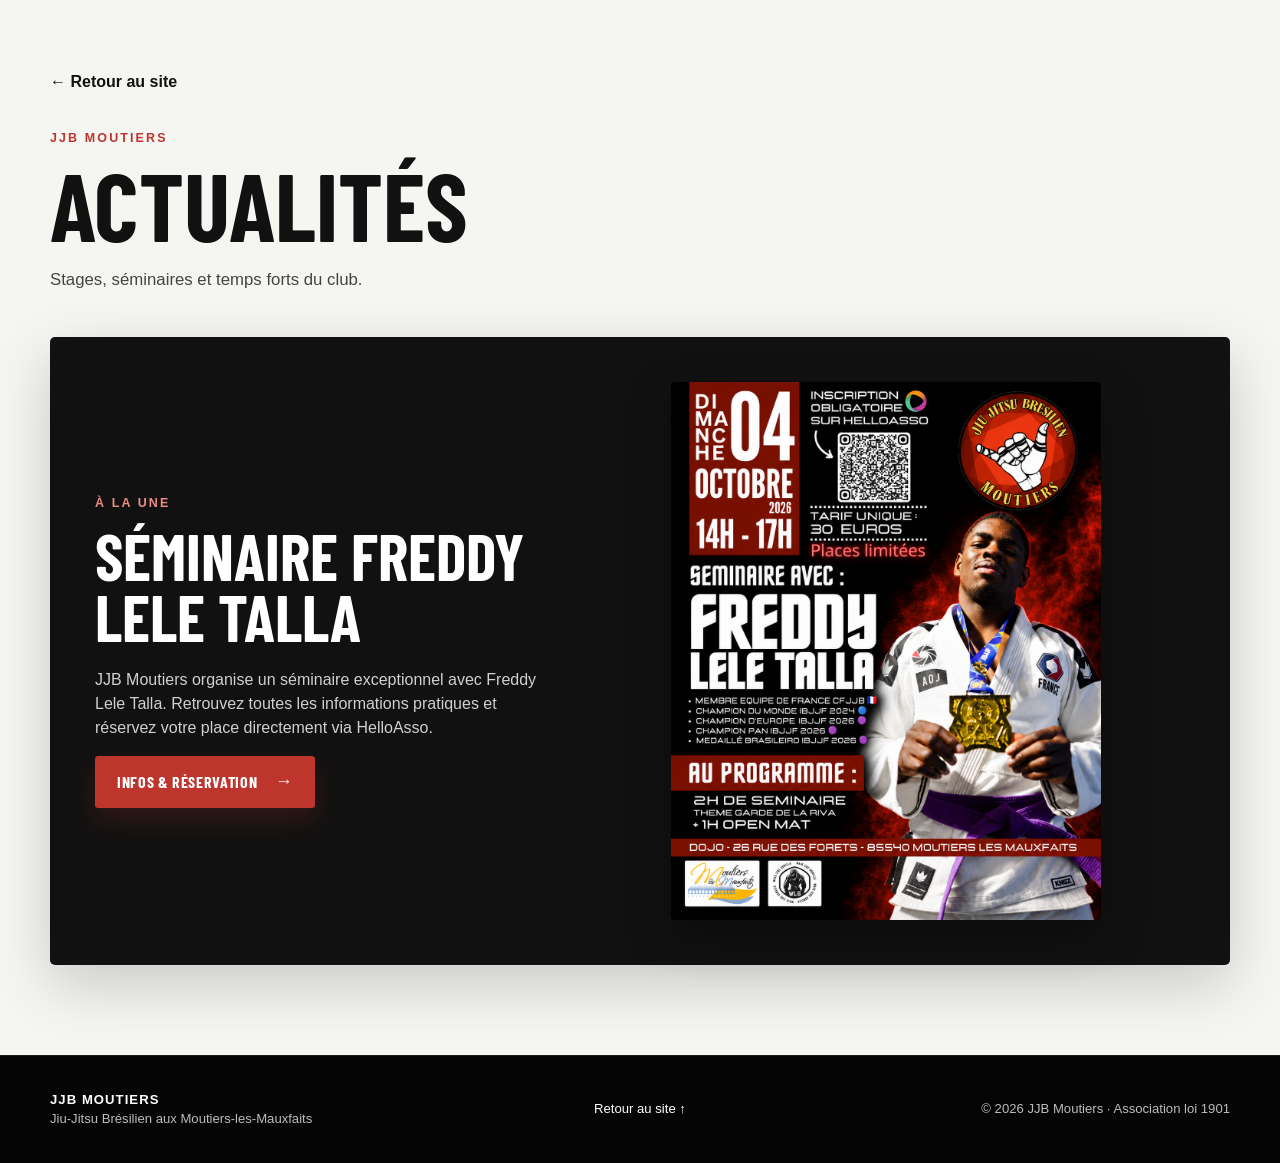
==== commit f3472c4e: "Unify headings with crisp locally hosted Barlow Condensed typography" ====
--- a/actualites.html
+++ b/actualites.html
@@ -11,6 +11,7 @@
   <link rel="canonical" href="https://www.jjbmoutiers.fr/actualites.html">
 
   <link rel="icon" type="image/png" sizes="64x64" href="assets/favicon.png">
+  <link rel="preload" href="assets/fonts/BarlowCondensed-Bold.ttf" as="font" type="font/ttf" crossorigin>
   <link rel="stylesheet" href="styles.css">
 
   <style>
@@ -29,7 +30,7 @@
     }
 
     .news-header h1{
-      font-family:Impact,Haettenschweiler,'Arial Narrow Bold',sans-serif;
+      font-family:var(--font-display);
       text-transform:uppercase;
       font-size:clamp(3.2rem,8vw,6rem);
       line-height:.9;
@@ -66,7 +67,7 @@
     }
 
     .news-card h2{
-      font-family:Impact,Haettenschweiler,'Arial Narrow Bold',sans-serif;
+      font-family:var(--font-display);
       text-transform:uppercase;
       font-size:clamp(2.3rem,5vw,4rem);
       line-height:.95;
--- a/styles.css
+++ b/styles.css
@@ -1,4 +1,6 @@
+@font-face{font-family:"Barlow Condensed";src:url("assets/fonts/BarlowCondensed-Bold.ttf") format("truetype");font-weight:700;font-style:normal;font-display:swap}
 :root{
+  --font-display:"Barlow Condensed","Arial Narrow",Arial,sans-serif;
   --ink:#080808;
   --ink-2:#111111;
   --panel:#171717;
@@ -21,13 +23,13 @@
 .skip-link{position:absolute;left:-9999px;top:8px;background:#fff;color:#000;padding:10px;z-index:999}
 .skip-link:focus{left:8px}
 .shell{width:var(--shell);margin:0 auto}
-.site-header{position:sticky;top:0;z-index:100;background:rgba(5,5,5,.92);backdrop-filter:blur(14px);border-bottom:1px solid rgba(255,255,255,.08)}
+.site-header{position:sticky;top:0;z-index:100;background:#050505;border-bottom:1px solid rgba(255,255,255,.08)}
 .nav-wrap{min-height:78px;display:flex;align-items:center;justify-content:space-between;gap:32px}
 .brand{display:flex;align-items:center;gap:12px;min-width:max-content}
 .brand img{width:64px;height:64px;object-fit:contain;flex-shrink:0}
 .brand span{display:flex;flex-direction:column;line-height:1}
-.brand strong{font-family:Impact,Haettenschweiler,'Arial Narrow Bold',sans-serif;font-size:1.32rem;letter-spacing:.045em}
-.brand small{margin-top:7px;font-size:.72rem;letter-spacing:.16em;font-weight:800}
+.brand strong{font-family:var(--font-display);font-size:1.5rem;font-weight:700;letter-spacing:.025em;line-height:1.05}
+.brand small{margin-top:5px;font-family:var(--font-display);font-size:.86rem;letter-spacing:.09em;font-weight:700;line-height:1.15}
 .main-nav{display:flex;align-items:center;gap:28px;font-size:.83rem;font-weight:800}
 .main-nav a{transition:.2s;color ease,.2s transform ease}.main-nav a:hover{color:var(--accent-light);transform:translateY(-1px)}
 .nav-instagram{border:1px solid rgba(255,255,255,.28);padding:8px 12px;border-radius:3px}
@@ -38,11 +40,12 @@
 .hero-content{position:relative;padding:72px 0 84px;z-index:2}
 .eyebrow,.section-tag{margin:0 0 13px;color:var(--accent-light);font-size:.78rem;font-weight:900;letter-spacing:.17em}
 h1,h2,h3,p{margin-top:0}
-.hero h1{font-family:Impact,Haettenschweiler,'Arial Narrow Bold',sans-serif;font-size:clamp(4rem,9vw,7.8rem);line-height:.86;letter-spacing:.035em;margin-bottom:14px;text-shadow:0 6px 30px rgba(0,0,0,.45)}
-.hero-kicker{font-family:Impact,Haettenschweiler,'Arial Narrow Bold',sans-serif;color:var(--white);font-size:clamp(2rem,5vw,4.2rem);letter-spacing:.025em;line-height:1;margin-bottom:20px}
+h1,h2,h3,.brand strong,.brand small,.hero-kicker,.btn,.text-link,.course-card>span,.wide-photo-caption strong,.competition-facts strong,.competition-feature figcaption strong,.competition-card figcaption strong,.mobile-cta{font-weight:700;font-synthesis:none}
+.hero h1{font-family:var(--font-display);font-size:clamp(4rem,9vw,7.8rem);line-height:.86;letter-spacing:.035em;margin-bottom:14px;text-shadow:0 6px 30px rgba(0,0,0,.45)}
+.hero-kicker{font-family:var(--font-display);color:var(--white);font-size:clamp(2rem,5vw,4.2rem);letter-spacing:.025em;line-height:1;margin-bottom:20px}
 .hero-mantra{font-weight:900;letter-spacing:.22em;font-size:.88rem}.hero-mantra span{color:var(--accent-light);padding:0 8px}
 .hero-copy{max-width:680px;font-size:1.08rem;color:#eee;margin:23px 0 30px}
-.hero-actions{display:flex;gap:14px;flex-wrap:wrap}.btn{display:inline-flex;align-items:center;justify-content:center;gap:18px;min-height:52px;padding:0 22px;border-radius:3px;font-family:Impact,Haettenschweiler,'Arial Narrow Bold',sans-serif;letter-spacing:.04em;text-transform:uppercase;transition:.2s ease;cursor:pointer}.btn span{font-family:Arial,Helvetica,sans-serif;font-size:1.1rem}.btn:hover{transform:translateY(-2px)}.btn-primary{background:var(--accent);color:#fff;box-shadow:0 12px 28px rgba(189,53,45,.2)}.btn-primary:hover{background:var(--accent-2)}.btn-ghost{border:1px solid rgba(255,255,255,.65);background:rgba(0,0,0,.25)}.btn-ghost:hover{background:#fff;color:#000}
+.hero-actions{display:flex;gap:14px;flex-wrap:wrap}.btn{display:inline-flex;align-items:center;justify-content:center;gap:18px;min-height:52px;padding:0 22px;border-radius:3px;font-family:var(--font-display);letter-spacing:.04em;text-transform:uppercase;transition:.2s ease;cursor:pointer}.btn span{font-family:Arial,Helvetica,sans-serif;font-size:1.1rem}.btn:hover{transform:translateY(-2px)}.btn-primary{background:var(--accent);color:#fff;box-shadow:0 12px 28px rgba(189,53,45,.2)}.btn-primary:hover{background:var(--accent-2)}.btn-ghost{border:1px solid rgba(255,255,255,.65);background:rgba(0,0,0,.25)}.btn-ghost:hover{background:#fff;color:#000}
 .hero-news{
   display:inline-block;
   margin-top:14px;
@@ -65,10 +68,10 @@
 .pillars{background:linear-gradient(180deg,#111,#090909);border-top:1px solid rgba(255,255,255,.06);border-bottom:1px solid rgba(255,255,255,.08)}
 .pillar-grid{display:grid;grid-template-columns:repeat(4,1fr)}
 .pillar-grid article{position:relative;text-align:center;padding:30px 24px 32px}.pillar-grid article+article:before{content:"";position:absolute;left:0;top:28px;bottom:28px;width:1px;background:var(--line)}
-.pillar-icon{display:block;color:var(--accent-light);font-size:1.85rem;margin-bottom:9px}.pillar-grid h2{font-family:Impact,Haettenschweiler,'Arial Narrow Bold',sans-serif;font-size:1.05rem;letter-spacing:.04em;margin-bottom:5px}.pillar-grid p{margin:0;color:#d4d4d4;font-size:.84rem}
+.pillar-icon{display:block;color:var(--accent-light);font-size:1.85rem;margin-bottom:9px}.pillar-grid h2{font-family:var(--font-display);font-size:1.05rem;letter-spacing:.04em;margin-bottom:5px}.pillar-grid p{margin:0;color:#d4d4d4;font-size:.84rem}
 .section{padding:88px 0}.section-light{background:var(--paper);color:#101010}.section-dark{background:radial-gradient(circle at 20% 0%,#1a1a1a 0,#0c0c0c 42%,#050505 100%)}
-.section-copy h2,.section-heading h2,.contact-card h2,.signup-content h2,.schedule-inner h2{font-family:Impact,Haettenschweiler,'Arial Narrow Bold',sans-serif;text-transform:uppercase;letter-spacing:.025em;font-size:clamp(2.1rem,4vw,3.3rem);line-height:.98;margin-bottom:22px}.section-light .section-tag{color:#111;position:relative;display:inline-block;padding-bottom:10px}.section-light .section-tag:after{content:"";position:absolute;left:0;bottom:0;width:74px;height:3px;background:var(--accent)}
-.club-grid{display:grid;grid-template-columns:.9fr 1.25fr;gap:64px;align-items:center}.section-copy p{font-size:1rem;color:#292929}.text-link{display:inline-flex;gap:15px;align-items:center;color:#111;font-family:Impact,Haettenschweiler,'Arial Narrow Bold',sans-serif;text-transform:uppercase;border-bottom:2px solid var(--accent);padding:12px 0 8px;margin-top:8px}.text-link span{color:var(--accent)}
+.section-copy h2,.section-heading h2,.contact-card h2,.signup-content h2,.schedule-inner h2{font-family:var(--font-display);text-transform:uppercase;letter-spacing:.025em;font-size:clamp(2.1rem,4vw,3.3rem);line-height:.98;margin-bottom:22px}.section-light .section-tag{color:#111;position:relative;display:inline-block;padding-bottom:10px}.section-light .section-tag:after{content:"";position:absolute;left:0;bottom:0;width:74px;height:3px;background:var(--accent)}
+.club-grid{display:grid;grid-template-columns:.9fr 1.25fr;gap:64px;align-items:center}.section-copy p{font-size:1rem;color:#292929}.text-link{display:inline-flex;gap:15px;align-items:center;color:#111;font-family:var(--font-display);text-transform:uppercase;border-bottom:2px solid var(--accent);padding:12px 0 8px;margin-top:8px}.text-link span{color:var(--accent)}
 .cfjjb-affiliation{
   display:flex;
   align-items:center;
@@ -109,19 +112,19 @@
 }
 .photo-triptych{display:grid;grid-template-columns:repeat(3,1fr);gap:12px;height:480px}.photo-triptych figure{margin:0;overflow:hidden;background:#111}.photo-triptych img{width:100%;height:100%;object-fit:cover;transition:.35s ease}.photo-triptych figure:nth-child(1) img{filter:grayscale(100%);object-position:50% 44%}.photo-triptych figure:nth-child(2) img{filter:grayscale(0%);object-position:50% 52%}.photo-triptych figure:nth-child(3) img{filter:grayscale(0%);object-position:48% 38%}.photo-triptych figure:hover img{transform:scale(1.035);filter:grayscale(0%)}
 .section-heading{display:flex;justify-content:space-between;gap:80px;align-items:end;margin-bottom:42px}.section-heading>p{max-width:440px;color:#c7c7c7;margin-bottom:6px}
-.course-cards{display:grid;grid-template-columns:repeat(4,1fr);border:1px solid var(--line)}.course-card{padding:34px 28px 38px;min-height:260px;background:rgba(255,255,255,.02);position:relative}.course-card+.course-card{border-left:1px solid var(--line)}.course-card>span{font-family:Impact,Haettenschweiler,'Arial Narrow Bold',sans-serif;color:var(--accent-light);font-size:1.1rem}.course-card h3{font-family:Impact,Haettenschweiler,'Arial Narrow Bold',sans-serif;font-size:1.6rem;letter-spacing:.02em;text-transform:uppercase;margin:50px 0 12px}.course-card p{margin:0;color:#bbb;font-size:.91rem}.course-card:hover{background:linear-gradient(180deg,rgba(255,255,255,.06),rgba(255,255,255,.02))}
+.course-cards{display:grid;grid-template-columns:repeat(4,1fr);border:1px solid var(--line)}.course-card{padding:34px 28px 38px;min-height:260px;background:rgba(255,255,255,.02);position:relative}.course-card+.course-card{border-left:1px solid var(--line)}.course-card>span{font-family:var(--font-display);color:var(--accent-light);font-size:1.1rem}.course-card h3{font-family:var(--font-display);font-size:1.6rem;letter-spacing:.02em;text-transform:uppercase;margin:50px 0 12px}.course-card p{margin:0;color:#bbb;font-size:.91rem}.course-card:hover{background:linear-gradient(180deg,rgba(255,255,255,.06),rgba(255,255,255,.02))}
 .schedule-section{display:grid;grid-template-columns:.78fr 1.22fr;min-height:650px;background:#0a0a0a}.schedule-media{overflow:hidden}.schedule-media img{width:100%;height:100%;object-fit:cover;object-position:50% 48%;filter:saturate(.88)}.schedule-panel{display:flex;align-items:center;background:linear-gradient(135deg,#0a0a0a,#171717)}.schedule-inner{width:min(720px,calc(100% - 64px));margin:0 auto;padding:64px 0}.schedule-inner .section-tag{color:var(--accent-light)}
 .schedule-table{border:1px solid var(--line)}.schedule-row{display:grid;grid-template-columns:110px 1fr 120px;gap:16px;padding:14px 18px;border-bottom:1px solid rgba(255,255,255,.08);align-items:center}.schedule-row:last-child{border-bottom:0}.schedule-row:nth-child(odd):not(.schedule-head){background:rgba(255,255,255,.025)}.schedule-head{color:#9f9f9f;text-transform:uppercase;font-size:.75rem;letter-spacing:.08em;font-weight:800}.schedule-row strong{color:#fff}.schedule-row span{color:#d2d2d2}.schedule-row time{text-align:right;color:#fff;font-weight:800}
-.wide-photo{position:relative;height:520px;overflow:hidden}.wide-photo img{width:100%;height:100%;object-fit:cover;object-position:50% 50%}.wide-photo:after{content:"";position:absolute;inset:0;background:linear-gradient(0deg,rgba(0,0,0,.62),transparent 52%)}.wide-photo-caption{position:absolute;left:50%;bottom:42px;transform:translateX(-50%);z-index:2;width:var(--shell);display:flex;align-items:end;justify-content:space-between;gap:30px}.wide-photo-caption strong{font-family:Impact,Haettenschweiler,'Arial Narrow Bold',sans-serif;font-size:2.5rem;letter-spacing:.04em}.wide-photo-caption span{font-size:1rem;color:#eee}
+.wide-photo{position:relative;height:520px;overflow:hidden}.wide-photo img{width:100%;height:100%;object-fit:cover;object-position:50% 50%}.wide-photo:after{content:"";position:absolute;inset:0;background:linear-gradient(0deg,rgba(0,0,0,.62),transparent 52%)}.wide-photo-caption{position:absolute;left:50%;bottom:42px;transform:translateX(-50%);z-index:2;width:var(--shell);display:flex;align-items:end;justify-content:space-between;gap:30px}.wide-photo-caption strong{font-family:var(--font-display);font-size:2.5rem;letter-spacing:.04em}.wide-photo-caption span{font-size:1rem;color:#eee}
 .signup-section{display:grid;grid-template-columns:1fr 1fr}.signup-half{padding:68px 0}.trial{background:linear-gradient(135deg,#262626 0,#161616 100%);border-top:3px solid var(--accent);position:relative;overflow:hidden}.trial:after{content:"";position:absolute;width:270px;height:270px;border:46px solid rgba(255,255,255,.04);border-radius:50%;right:-110px;bottom:-150px}.membership{background:linear-gradient(135deg,#0f0f0f,#1b1b1b);border-top:3px solid rgba(255,255,255,.14)}.signup-content{width:min(520px,calc(100% - 56px));margin:0 auto}.signup-content .section-tag{color:#fff}.signup-content h2{font-size:2.6rem}.signup-content p{max-width:530px;color:#f0f0f0}.helloasso-widget{margin-top:24px;max-width:440px;min-height:70px}.helloasso-widget iframe{display:block;width:100%;height:70px;border:0;background:transparent}
 
 /* Competition */
 .competition-section{background:radial-gradient(circle at 80% 0%,rgba(255,255,255,.04),transparent 32%),linear-gradient(180deg,#101010 0%,#050505 100%);overflow:hidden}
 .competition-intro{display:grid;grid-template-columns:.95fr 1.05fr;gap:58px;align-items:stretch}
-.competition-copy{padding:12px 0}.competition-copy h2{font-family:Impact,Haettenschweiler,'Arial Narrow Bold',sans-serif;text-transform:uppercase;letter-spacing:.025em;font-size:clamp(2.5rem,5vw,4rem);line-height:.94;margin-bottom:24px}.competition-copy>p{color:#c8c8c8;max-width:640px}.competition-copy .section-tag{color:var(--accent-light)}
-.competition-facts{display:grid;grid-template-columns:repeat(3,1fr);border:1px solid var(--line);margin:30px 0 26px}.competition-facts article{padding:22px 18px 20px;min-height:160px;background:rgba(255,255,255,.025)}.competition-facts article+article{border-left:1px solid var(--line)}.competition-facts strong{display:block;font-family:Impact,Haettenschweiler,'Arial Narrow Bold',sans-serif;color:var(--accent-light);font-size:2.15rem;line-height:1;margin-bottom:12px}.competition-facts span{display:block;font-weight:900;color:#fff;line-height:1.15}.competition-facts small{display:block;color:#9f9f9f;margin-top:8px;line-height:1.35}
+.competition-copy{padding:12px 0}.competition-copy h2{font-family:var(--font-display);text-transform:uppercase;letter-spacing:.025em;font-size:clamp(2.5rem,5vw,4rem);line-height:.94;margin-bottom:24px}.competition-copy>p{color:#c8c8c8;max-width:640px}.competition-copy .section-tag{color:var(--accent-light)}
+.competition-facts{display:grid;grid-template-columns:repeat(3,1fr);border:1px solid var(--line);margin:30px 0 26px}.competition-facts article{padding:22px 18px 20px;min-height:160px;background:rgba(255,255,255,.025)}.competition-facts article+article{border-left:1px solid var(--line)}.competition-facts strong{display:block;font-family:var(--font-display);color:var(--accent-light);font-size:2.15rem;line-height:1;margin-bottom:12px}.competition-facts span{display:block;font-weight:900;color:#fff;line-height:1.15}.competition-facts small{display:block;color:#9f9f9f;margin-top:8px;line-height:1.35}
 .competition-actions{display:flex;align-items:center;gap:15px;flex-wrap:wrap}.competition-actions .btn{min-height:48px}.competition-source{color:#c9c9c9;font-size:.84rem;font-weight:800;border-bottom:1px solid rgba(255,255,255,.24);padding:7px 0}.competition-source:hover{color:#fff;border-color:var(--accent)}
-.competition-feature{position:relative;margin:0;min-height:540px;overflow:hidden;background:#151515;box-shadow:var(--shadow)}.competition-feature img{width:100%;height:100%;object-fit:cover;object-position:50% 48%;filter:saturate(.8) contrast(1.06)}.competition-feature:after,.competition-card:after{content:"";position:absolute;inset:0;background:linear-gradient(0deg,rgba(0,0,0,.82) 0%,rgba(0,0,0,.08) 48%,transparent 72%);pointer-events:none}.competition-feature figcaption,.competition-card figcaption{position:absolute;left:24px;right:24px;bottom:22px;z-index:2}.competition-feature figcaption strong,.competition-card figcaption strong{display:block;font-family:Impact,Haettenschweiler,'Arial Narrow Bold',sans-serif;text-transform:uppercase;letter-spacing:.04em;color:#fff}.competition-feature figcaption strong{font-size:2rem}.competition-feature figcaption span,.competition-card figcaption span{display:block;color:#ddd;margin-top:4px}.competition-feature figcaption span{max-width:480px}
+.competition-feature{position:relative;margin:0;min-height:540px;overflow:hidden;background:#151515;box-shadow:var(--shadow)}.competition-feature img{width:100%;height:100%;object-fit:cover;object-position:50% 48%;filter:saturate(.8) contrast(1.06)}.competition-feature:after,.competition-card:after{content:"";position:absolute;inset:0;background:linear-gradient(0deg,rgba(0,0,0,.82) 0%,rgba(0,0,0,.08) 48%,transparent 72%);pointer-events:none}.competition-feature figcaption,.competition-card figcaption{position:absolute;left:24px;right:24px;bottom:22px;z-index:2}.competition-feature figcaption strong,.competition-card figcaption strong{display:block;font-family:var(--font-display);text-transform:uppercase;letter-spacing:.04em;color:#fff}.competition-feature figcaption strong{font-size:2rem}.competition-feature figcaption span,.competition-card figcaption span{display:block;color:#ddd;margin-top:4px}.competition-feature figcaption span{max-width:480px}
 .competition-gallery{display:grid;grid-template-columns:repeat(4,1fr);grid-auto-rows:220px;gap:12px;margin-top:50px}.competition-card{position:relative;margin:0;overflow:hidden;background:#161616}.competition-card img{width:100%;height:100%;object-fit:cover;transition:.35s ease;filter:saturate(.9) contrast(1.04)}.competition-card:hover img{transform:scale(1.035)}.competition-card-tall{grid-row:span 2}.competition-card-wide{grid-column:span 2}.competition-card figcaption strong{font-size:1.25rem}.competition-card figcaption span{font-size:.8rem;color:#c6c6c6}.competition-card:nth-child(2) img{object-position:50% 44%}.competition-card:nth-child(3) img{object-position:50% 42%}.competition-card:nth-child(4) img{object-position:50% 38%}.competition-card:nth-child(5) img{object-position:50% 40%}.competition-card:nth-child(6) img{object-position:50% 36%}
 
 .contact-grid{display:grid;grid-template-columns:1.05fr 1fr .9fr;gap:54px}.contact-card,.partners-card{min-width:0}.contact-card address{font-style:normal;font-size:1.05rem;line-height:1.75;margin-bottom:24px}.btn-outline-dark{border:1px solid #111;color:#111}.btn-outline-dark:hover{background:#111;color:#fff}.contact-list{list-style:none;padding:0;margin:0}.contact-list li{display:flex;align-items:center;gap:15px;padding:10px 0;border-bottom:1px solid rgba(0,0,0,.1)}.contact-list li span{color:var(--accent);font-weight:900;font-size:1.25rem}.contact-list a:hover{color:var(--accent)}.partner-logos{display:flex;align-items:center;gap:16px;flex-wrap:wrap}.partner-logos img{width:88px;height:88px;object-fit:contain;border-radius:50%;background:#fff}.partner-logos img:first-child{background:transparent}
@@ -143,7 +146,7 @@
   :root{--shell:min(100% - 28px,1180px)}
   body{padding-bottom:calc(68px + env(safe-area-inset-bottom,0px))}
   #club,#cours,#horaires,#competition,#essai,#adhesion,#contact{scroll-margin-top:78px}
-  .brand img{width:52px;height:52px}.brand strong{font-size:1.05rem}.brand small{font-size:.62rem}.nav-wrap{min-height:70px}.menu-toggle{min-width:46px;min-height:46px}.main-nav{position:fixed;top:70px;bottom:0;left:0;right:0;overflow:auto;padding:14px 20px calc(96px + env(safe-area-inset-bottom,0px));background:rgba(7,7,7,.985);box-shadow:0 18px 50px rgba(0,0,0,.55)}.main-nav a{display:flex;align-items:center;min-height:52px;font-size:1rem}.nav-instagram{margin-top:8px;color:var(--accent-light)}
+  .brand img{width:52px;height:52px}.brand strong{font-size:1.25rem}.brand small{font-size:.74rem}.nav-wrap{min-height:70px}.menu-toggle{min-width:46px;min-height:46px}.main-nav{position:fixed;top:70px;bottom:0;left:0;right:0;overflow:auto;padding:14px 20px calc(96px + env(safe-area-inset-bottom,0px));background:rgba(7,7,7,.985);box-shadow:0 18px 50px rgba(0,0,0,.55)}.main-nav a{display:flex;align-items:center;min-height:52px;font-size:1rem}.nav-instagram{margin-top:8px;color:var(--accent-light)}
   .hero{min-height:700px;align-items:end}.hero-photo{left:0;right:0;width:100%;object-position:53% 58%}.hero-overlay{background:linear-gradient(0deg,rgba(0,0,0,.98) 0%,rgba(0,0,0,.9) 43%,rgba(0,0,0,.3) 78%,rgba(0,0,0,.2) 100%)}.hero-content{padding:225px 0 54px}.hero h1{font-size:clamp(3.5rem,19vw,5.6rem)}.hero-kicker{font-size:clamp(2.1rem,10vw,3.1rem)}.hero-mantra{font-size:.72rem;letter-spacing:.12em}.hero-copy{font-size:.98rem}.hero-actions{flex-direction:column}.btn{width:100%}
   .pillar-grid{grid-template-columns:1fr 1fr}.pillar-grid article{padding:26px 15px}.pillar-grid article:nth-child(2n):before{display:block}.pillar-grid article:nth-child(3):before{display:none}
   .section{padding:64px 0}.section-copy h2,.section-heading h2,.contact-card h2,.signup-content h2,.schedule-inner h2{font-size:2.25rem}.photo-triptych{height:auto;grid-template-columns:1fr 1fr}.photo-triptych figure{height:330px}.photo-triptych figure:nth-child(3){grid-column:1/-1;height:390px}
@@ -155,17 +158,18 @@
   .contact-grid{grid-template-columns:1fr;gap:42px}.partners-card{grid-column:auto}.partner-logos img{width:74px;height:74px}
   .footer-grid{grid-template-columns:1fr;gap:13px;text-align:center}.footer-grid>div{align-items:center}.footer-grid p{text-align:center}.site-footer{padding-bottom:42px}
   .mobile-cta-bar{position:fixed;display:grid;grid-template-columns:1.25fr .85fr;left:0;right:0;bottom:0;z-index:150;background:rgba(5,5,5,.96);backdrop-filter:blur(14px);border-top:1px solid rgba(255,255,255,.13);padding:8px 10px calc(8px + env(safe-area-inset-bottom,0px));gap:8px;box-shadow:0 -12px 30px rgba(0,0,0,.34)}
-  .mobile-cta{min-height:48px;border-radius:4px;display:flex;align-items:center;justify-content:center;gap:8px;font-family:Impact,Haettenschweiler,'Arial Narrow Bold',sans-serif;text-transform:uppercase;letter-spacing:.035em;font-size:.94rem}
+  .mobile-cta{min-height:48px;border-radius:4px;display:flex;align-items:center;justify-content:center;gap:8px;font-family:var(--font-display);text-transform:uppercase;letter-spacing:.035em;font-size:.94rem}
   .mobile-cta-trial{background:var(--accent);color:#fff}.mobile-cta-join{background:#fff;color:#090909}.mobile-cta-icon{font-family:Arial,Helvetica,sans-serif;font-size:1.05rem;font-weight:900}
 }
 @media (max-width:390px){
-  .brand small{display:none}.brand strong{font-size:1rem}.hero-content{padding-top:205px}.hero-mantra{font-size:.66rem}.pillar-grid{grid-template-columns:1fr}.pillar-grid article{border-bottom:1px solid var(--line)}.pillar-grid article:before{display:none!important}.pillar-grid article:last-child{border-bottom:0}.photo-triptych{grid-template-columns:1fr}.photo-triptych figure,.photo-triptych figure:nth-child(3){grid-column:auto;height:300px}.schedule-row{grid-template-columns:1fr}.schedule-row time{grid-column:1;grid-row:auto;text-align:left;color:var(--accent-light);margin-top:2px}.competition-gallery{grid-auto-rows:250px}.mobile-cta{font-size:.86rem}
+  .brand strong{font-size:1.25rem}.hero-content{padding-top:205px}.hero-mantra{font-size:.66rem}.pillar-grid{grid-template-columns:1fr}.pillar-grid article{border-bottom:1px solid var(--line)}.pillar-grid article:before{display:none!important}.pillar-grid article:last-child{border-bottom:0}.photo-triptych{grid-template-columns:1fr}.photo-triptych figure,.photo-triptych figure:nth-child(3){grid-column:auto;height:300px}.schedule-row{grid-template-columns:1fr}.schedule-row time{grid-column:1;grid-row:auto;text-align:left;color:var(--accent-light);margin-top:2px}.competition-gallery{grid-auto-rows:250px}.mobile-cta{font-size:.86rem}
 }
 
 .schedule-note{margin:16px 0 0;color:var(--muted);font-size:.9rem}
 .footer-grid>.footer-brand{flex-direction:row;align-items:center;gap:14px;justify-content:center}
 .footer-brand img{width:52px;height:52px;flex-shrink:0;object-fit:contain}
 .footer-brand>div{display:flex;flex-direction:column}
+.footer-brand strong{font-family:var(--font-display);font-weight:700;font-synthesis:none;font-size:1.15rem}
 
 /* Affiliation BJJ Globetrotters : badge dans ses proportions d’origine. */
 .globetrotters-affiliation{max-width:380px;margin-top:24px;padding-top:24px;border-top:1px solid rgba(0,0,0,.1)}
@@ -180,7 +184,7 @@
 .club-partners{margin-top:48px}
 .club-partners-grid{display:grid;grid-template-columns:repeat(2,minmax(0,1fr));gap:20px}
 .club-partner{display:flex;flex-direction:column;align-items:flex-start;padding:24px;border:1px solid rgba(0,0,0,.15);border-top:3px solid var(--accent)}
-.club-partner h3{font-family:Impact,Haettenschweiler,'Arial Narrow Bold',sans-serif;font-size:1.6rem;text-transform:uppercase;letter-spacing:.025em;line-height:1.15;margin-bottom:12px}
+.club-partner h3{font-family:var(--font-display);font-size:1.6rem;text-transform:uppercase;letter-spacing:.025em;line-height:1.15;margin-bottom:12px}
 .club-partner p{color:#292929;font-size:.9rem;margin-bottom:18px}
 .club-partner>span{margin-top:auto;font-size:.82rem;font-weight:700;text-decoration:underline;text-underline-offset:3px}
 .club-partner:hover,.club-partner:focus-visible{background:#fff}
@@ -190,7 +194,7 @@
 /* Carte de soutien : reprend les couleurs et les widgets du site. */
 .support-card{display:grid;grid-template-columns:minmax(0,1fr) minmax(0,380px);align-items:center;gap:40px;margin-top:48px;padding:28px;background:var(--ink-2);color:var(--white);border-top:3px solid var(--accent)}
 .support-card .section-tag{color:var(--white)}
-.support-card h2{font-family:Impact,Haettenschweiler,'Arial Narrow Bold',sans-serif;text-transform:uppercase;letter-spacing:.025em;font-size:2rem;line-height:1.1;margin:0 0 14px}
+.support-card h2{font-family:var(--font-display);text-transform:uppercase;letter-spacing:.025em;font-size:2rem;line-height:1.1;margin:0 0 14px}
 .support-copy>p:last-child{margin:0;color:#d4d4d4}
 .support-card .helloasso-widget{margin-top:0;max-width:none;min-width:0}
 @media (max-width:680px){
